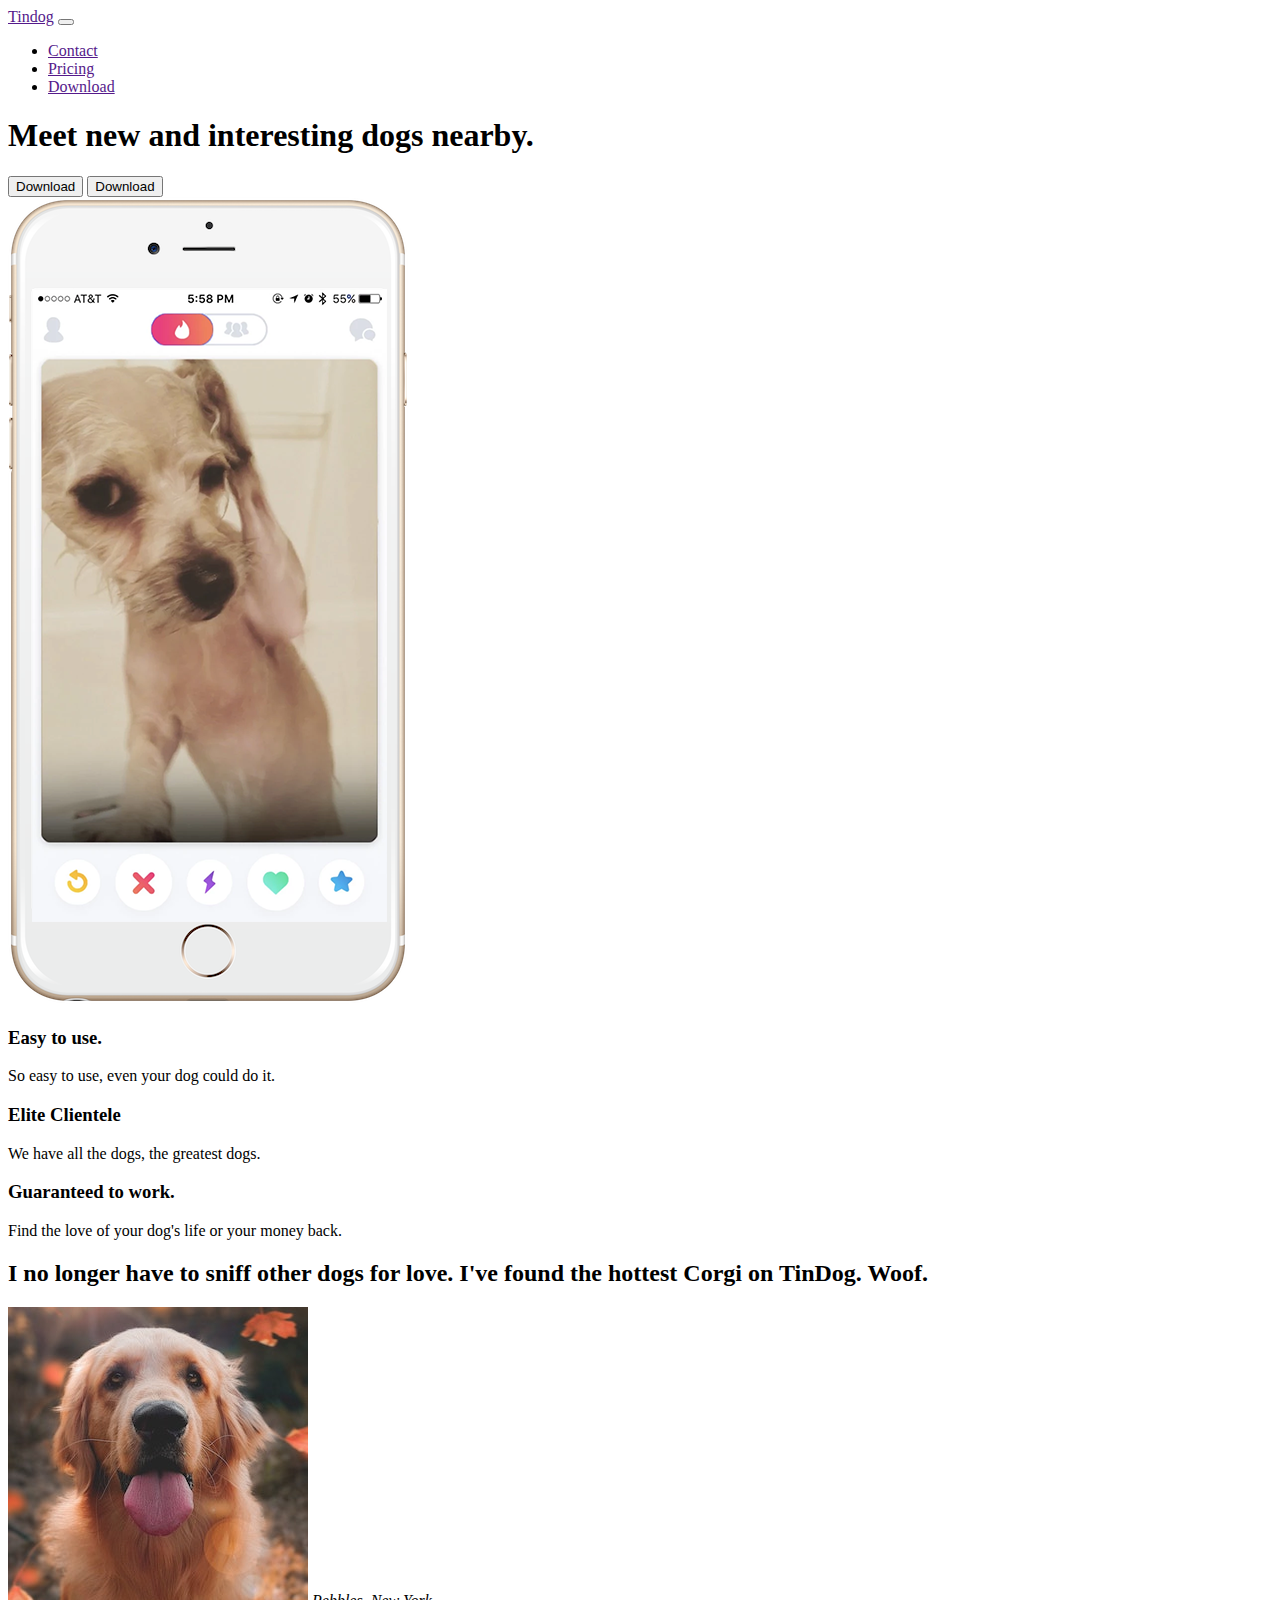
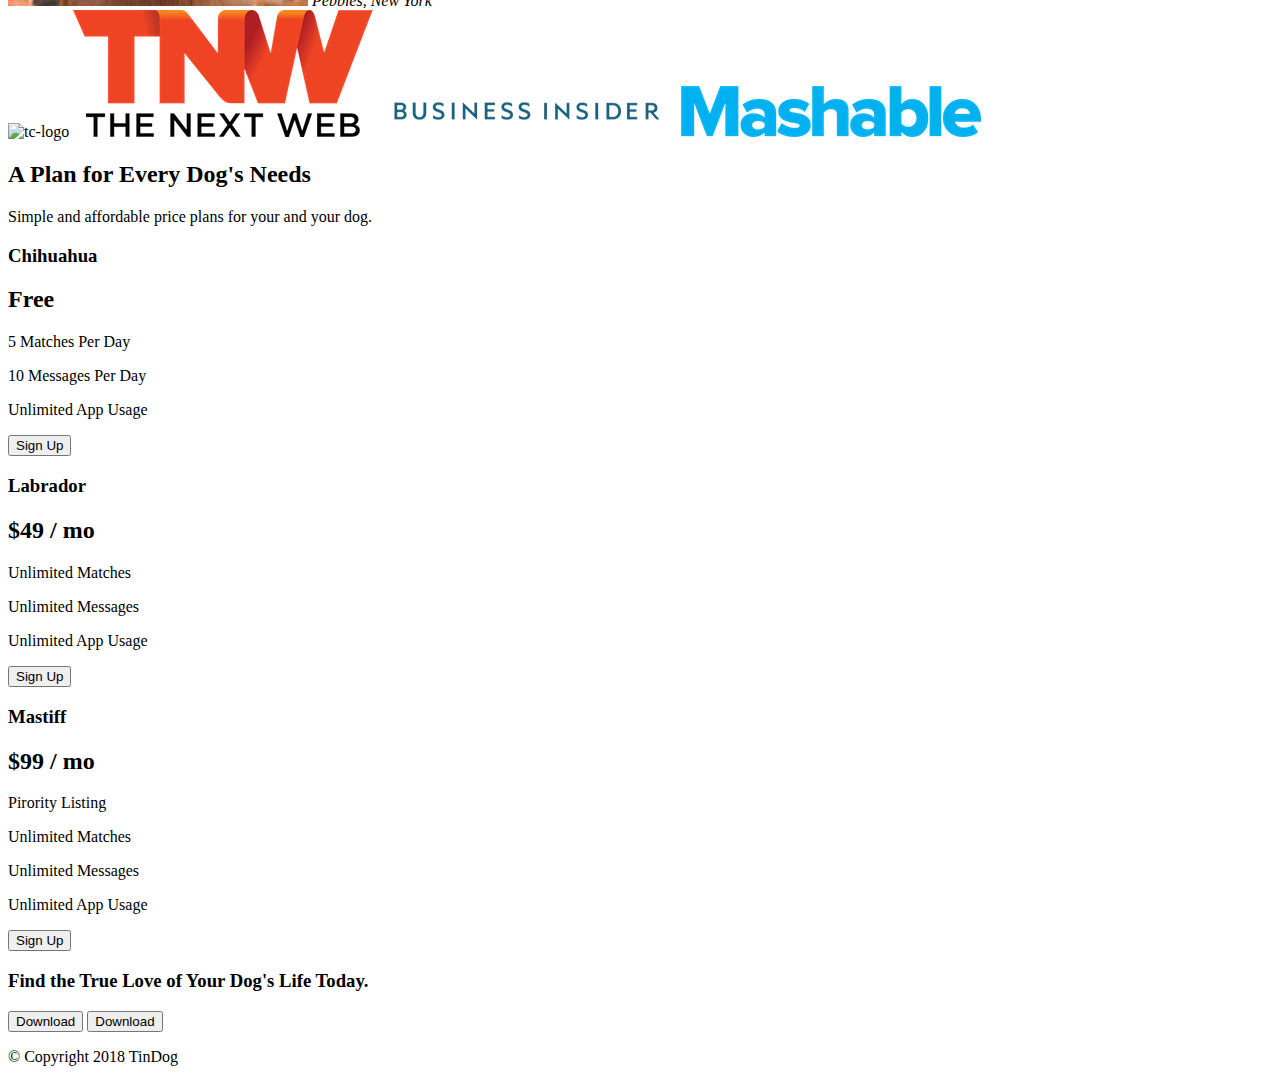
==== tindog/index.html @ 528ae0d0 "Tindog training with some additional navbar and grid for first elems" ====
<!DOCTYPE html>
<html>

<head>
  <meta charset="utf-8">
  <title>TinDog</title>
  <link href="https://cdn.jsdelivr.net/npm/bootstrap@5.3.0-alpha1/dist/css/bootstrap.min.css" rel="stylesheet" integrity="sha384-GLhlTQ8iRABdZLl6O3oVMWSktQOp6b7In1Zl3/Jr59b6EGGoI1aFkw7cmDA6j6gD" crossorigin="anonymous">
  <link rel="stylesheet" href="css/styles.css">
</head>

<body>

  <section id="title">

    <!-- Nav Bar -->
    <nav class="navbar navbar-expand-lg navbar-dark bg-dark">
        <a class="navbar-brand" href="">Tindog</a>
        <button class="navbar-toggler" type="button" data-bs-toggle="collapse" data-bs-target="#navbarTogglerDemo01" aria-controls="navbarTogglerDemo01" aria-expanded="false" aria-label="Toggle navigation">
            <span class="navbar-toggler-icon"></span>
          </button>
        <div class="collapse navbar-collapse" id="navbarTogglerDemo01">
            <ul class="navbar-nav ms-auto">
                <li class="nav-item">
                    <a class="nav-link" href="">Contact</a> 
                </li>
                <li class="nav-item">
                    <a class="nav-link" href="">Pricing</a> 
                </li>
                <li class="nav-item">
                    <a class="nav-link" href="">Download</a> 
                </li>
            </ul>   
        </div> 
        
    </nav>



    <!-- Title -->

    <div class="row">
      <div class="col-md-auto">
        <h1>Meet new and interesting dogs nearby.</h1>
        <button type="button">Download</button>
        <button type="button">Download</button>
      </div>
    
        <div class="col-md-auto">
            <img src="images/iphone6.png" alt="iphone-mockup">
        </div>
    </div>

  </section>


  <!-- Features -->

  <section id="features">

    <h3>Easy to use.</h3>
    <p>So easy to use, even your dog could do it.</p>

    <h3>Elite Clientele</h3>
    <p>We have all the dogs, the greatest dogs.</p>

    <h3>Guaranteed to work.</h3>
    <p>Find the love of your dog's life or your money back.</p>

  </section>


  <!-- Testimonials -->

  <section id="testimonials">

    <h2>I no longer have to sniff other dogs for love. I've found the hottest Corgi on TinDog. Woof.</h2>
    <img src="images/dog-img.jpg" alt="dog-profile">
    <em>Pebbles, New York</em>

    <!-- <h2 class="testimonial-text">My dog used to be so lonely, but with TinDog's help, they've found the love of their life. I think.</h2>
    <img class="testimonial-image" src="images/lady-img.jpg" alt="lady-profile">
    <em>Beverly, Illinois</em> -->

  </section>


  <!-- Press -->

  <section id="press">
    <img src="images/techcrunch.png" alt="tc-logo">
    <img src="images/tnw.png" alt="tnw-logo">
    <img src="images/bizinsider.png" alt="biz-insider-logo">
    <img src="images/mashable.png" alt="mashable-logo">

  </section>


  <!-- Pricing -->

  <section id="pricing">

    <h2>A Plan for Every Dog's Needs</h2>
    <p>Simple and affordable price plans for your and your dog.</p>


    <h3>Chihuahua</h3>
    <h2>Free</h2>
    <p>5 Matches Per Day</p>
    <p>10 Messages Per Day</p>
    <p>Unlimited App Usage</p>
    <button type="button">Sign Up</button>


    <h3>Labrador</h3>
    <h2>$49 / mo</h2>
    <p>Unlimited Matches</p>
    <p>Unlimited Messages</p>
    <p>Unlimited App Usage</p>
    <button type="button">Sign Up</button>


    <h3>Mastiff</h3>
    <h2>$99 / mo</h2>
    <p>Pirority Listing</p>
    <p>Unlimited Matches</p>
    <p>Unlimited Messages</p>
    <p>Unlimited App Usage</p>
    <button type="button">Sign Up</button>

  </section>


  <!-- Call to Action -->

  <section id="cta">

    <h3>Find the True Love of Your Dog's Life Today.</h3>
    <button type="button">Download</button>
    <button type="button">Download</button>

  </section>


  <!-- Footer -->

  <footer id="footer">

    <p>© Copyright 2018 TinDog</p>

  </footer>

  <script src="https://cdn.jsdelivr.net/npm/bootstrap@5.3.0-alpha1/dist/js/bootstrap.bundle.min.js" integrity="sha384-w76AqPfDkMBDXo30jS1Sgez6pr3x5MlQ1ZAGC+nuZB+EYdgRZgiwxhTBTkF7CXvN" crossorigin="anonymous"></script>
</body>

</html>
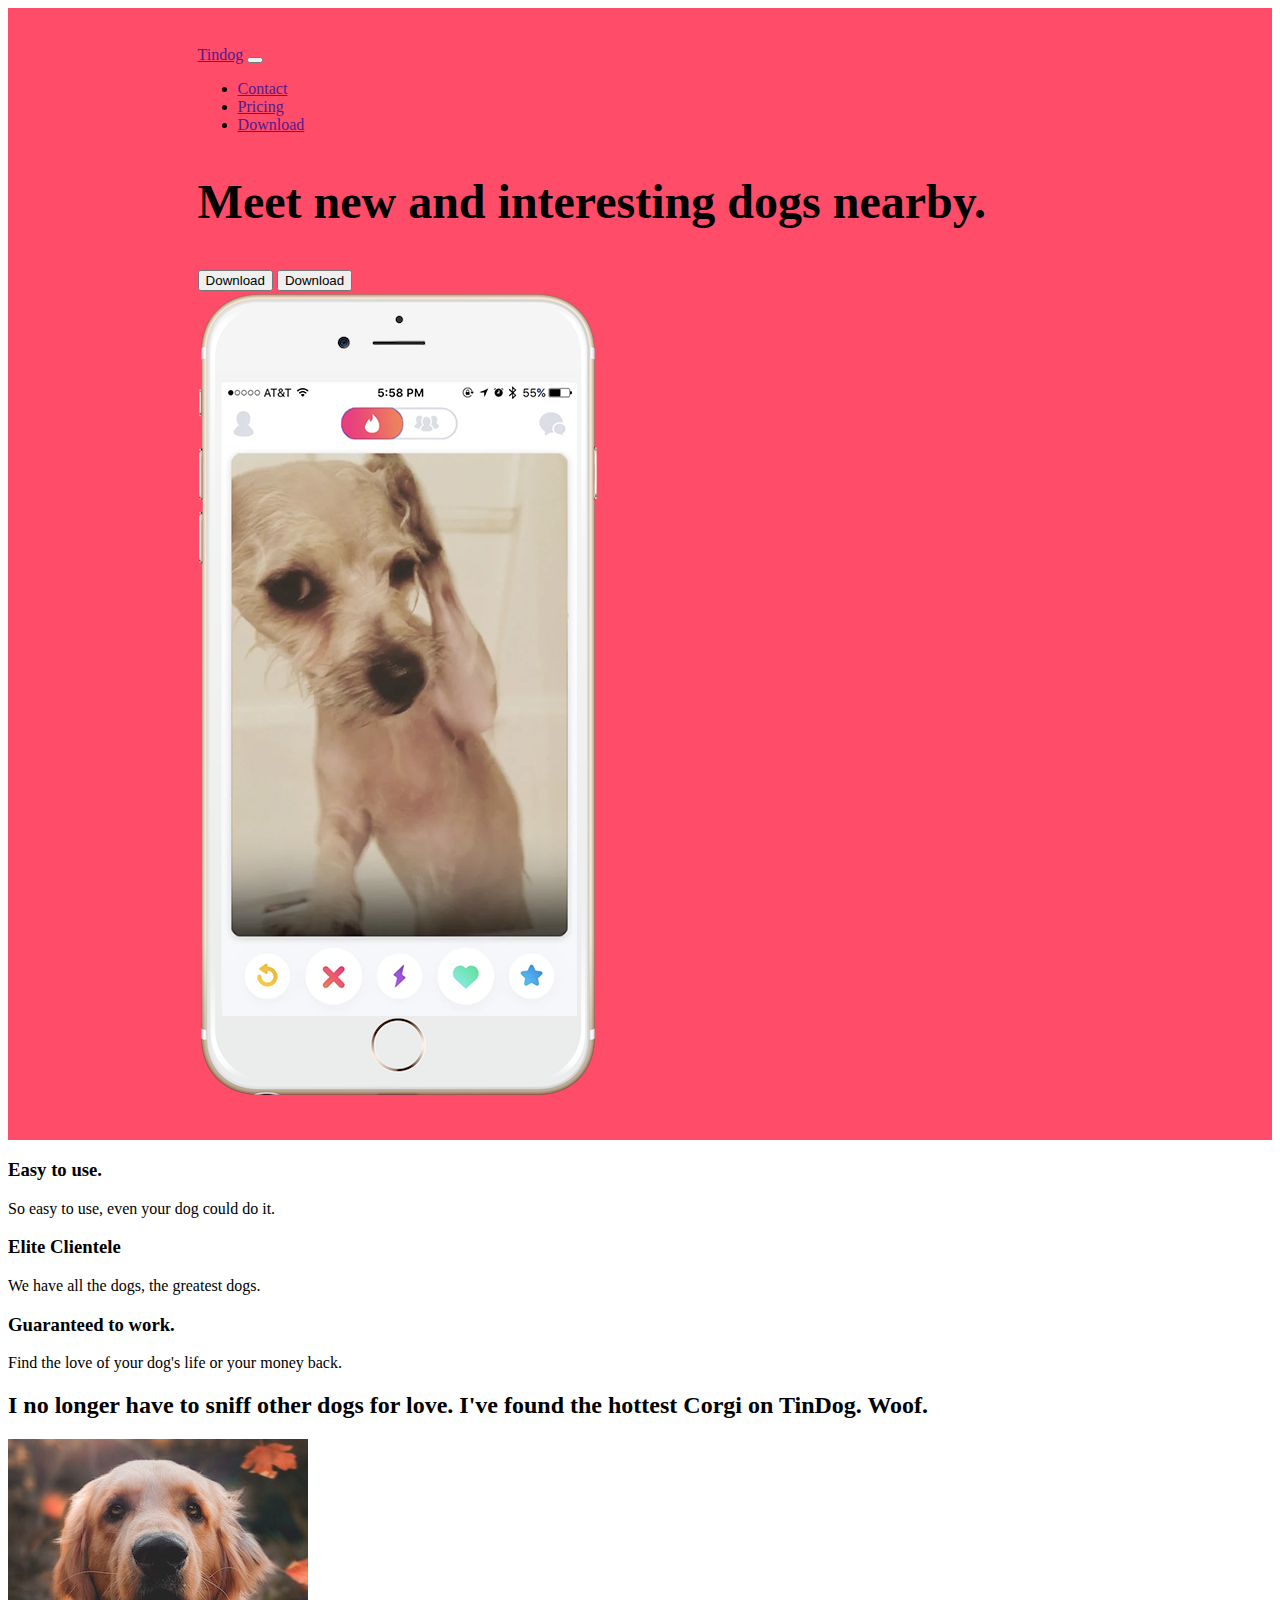
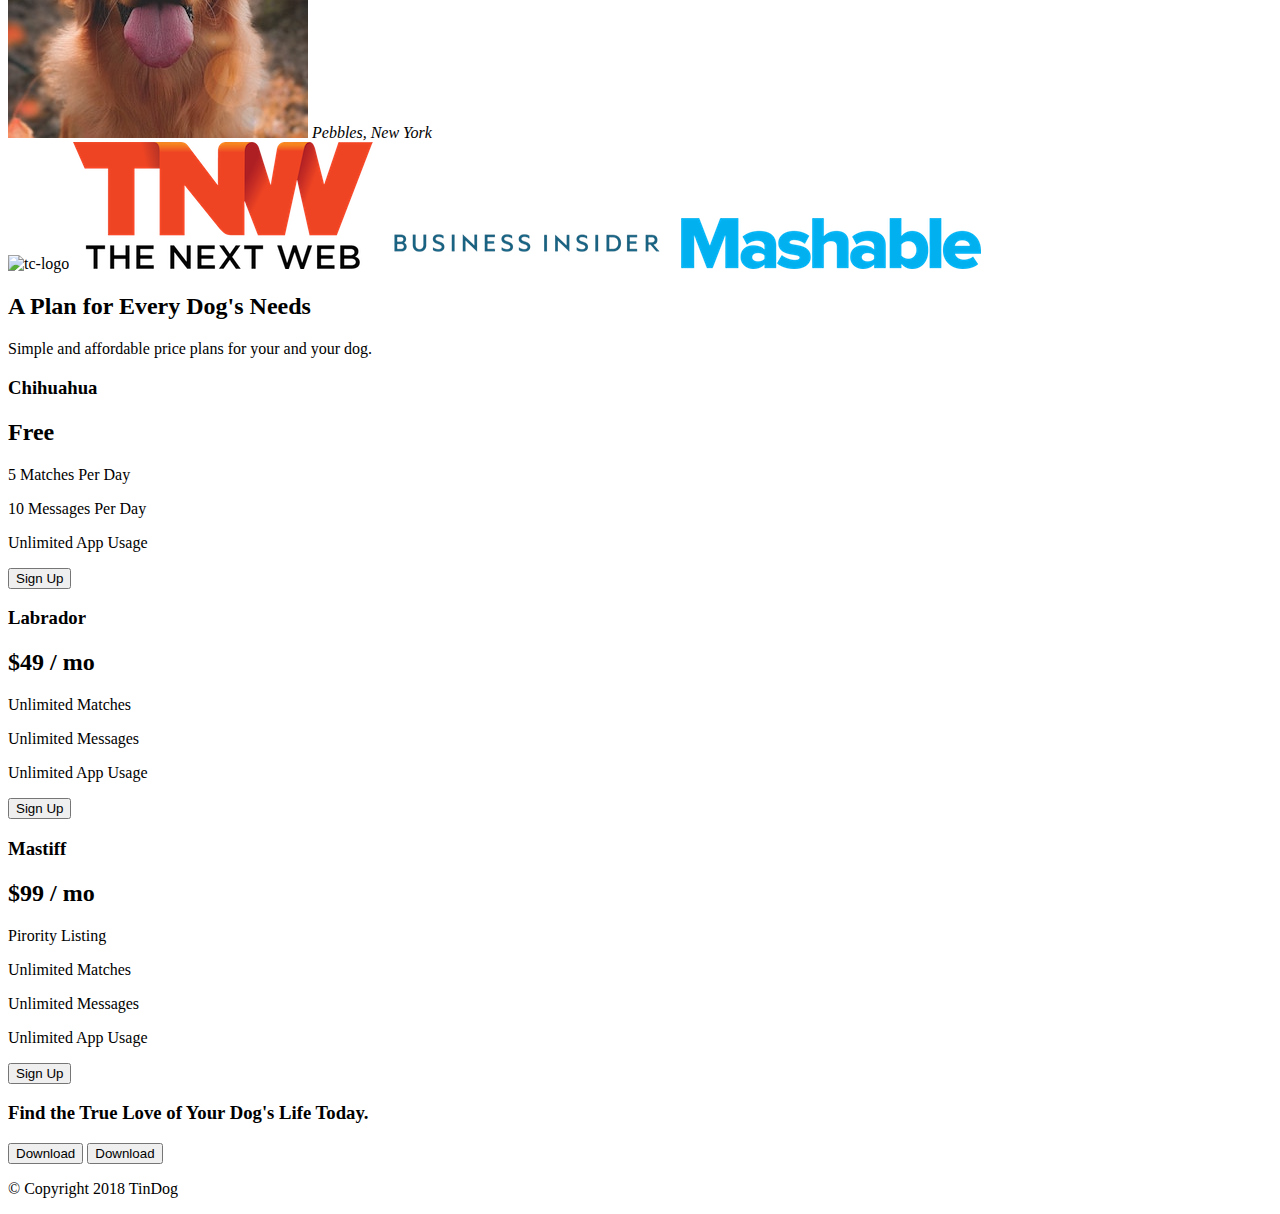
==== commit 487f1106: "Added some icons including Font awesome icons" ====
--- a/tindog/index.html
+++ b/tindog/index.html
@@ -4,16 +4,30 @@
 <head>
   <meta charset="utf-8">
   <title>TinDog</title>
+
+  <!-- bootstrap 5.3 -->
   <link href="https://cdn.jsdelivr.net/npm/bootstrap@5.3.0-alpha1/dist/css/bootstrap.min.css" rel="stylesheet" integrity="sha384-GLhlTQ8iRABdZLl6O3oVMWSktQOp6b7In1Zl3/Jr59b6EGGoI1aFkw7cmDA6j6gD" crossorigin="anonymous">
+  
+  <!-- Google fonts -->
+  <link rel="preconnect" href="https://fonts.googleapis.com">
+  <link rel="preconnect" href="https://fonts.gstatic.com" crossorigin>
+  <link href="https://fonts.googleapis.com/css2?family=Montserrat&family=Ubuntu&display=swap" rel="stylesheet">
+  
   <link rel="stylesheet" href="css/styles.css">
+
+  <!-- Font awesome icons -->
+  <script src="https://example.com/fontawesome/v5.15.4/js/all.js" data-auto-a11y="true" ></script>
+  <!-- Option 1: Include in HTML -->
+  
+
 </head>
 
 <body>
 
   <section id="title">
-
+    <div class="container-fluid">
     <!-- Nav Bar -->
-    <nav class="navbar navbar-expand-lg navbar-dark bg-dark">
+    <nav class="navbar navbar-expand-lg navbar-dark">
         <a class="navbar-brand" href="">Tindog</a>
         <button class="navbar-toggler" type="button" data-bs-toggle="collapse" data-bs-target="#navbarTogglerDemo01" aria-controls="navbarTogglerDemo01" aria-expanded="false" aria-label="Toggle navigation">
             <span class="navbar-toggler-icon"></span>
@@ -39,17 +53,18 @@
     <!-- Title -->
 
     <div class="row">
-      <div class="col-md-auto">
+      <div class="col-lg-6">
         <h1>Meet new and interesting dogs nearby.</h1>
-        <button type="button">Download</button>
-        <button type="button">Download</button>
+        <button type="button" class="btn btn-dark btn-lg"><i class="fa-brands fa-apple"></i> Download</button>
+        <button type="button" class="btn btn-outline-light btn-lg"><i class="fa-brands fa-google-play"></i> Download</button>
       </div>
     
-        <div class="col-md-auto">
+        <div class="col-lg-6">
             <img src="images/iphone6.png" alt="iphone-mockup">
         </div>
     </div>
-
+    </div>
+   
   </section>
 
 
@@ -149,7 +164,10 @@
 
   </footer>
 
+  <!-- Bootstrap scripts -->
   <script src="https://cdn.jsdelivr.net/npm/bootstrap@5.3.0-alpha1/dist/js/bootstrap.bundle.min.js" integrity="sha384-w76AqPfDkMBDXo30jS1Sgez6pr3x5MlQ1ZAGC+nuZB+EYdgRZgiwxhTBTkF7CXvN" crossorigin="anonymous"></script>
+  <!-- font awesome icons script -->
+  <script src="https://kit.fontawesome.com/43124feaf5.js" crossorigin="anonymous"></script>
 </body>
 
 </html>
--- a/tindog/css/styles.css
+++ b/tindog/css/styles.css
@@ -0,0 +1,16 @@
+/* font-family: 'Merriweather', serif;
+font-family: 'Montserrat', sans-serif;
+font-family: 'Sacramento', cursive; */
+h1 {  
+    font-family: 'Montserrat-Black, sans-serif';
+    font-size: 3rem;
+    line-height: 1.5;  
+    font-weight: 900;}
+
+.container-fluid{
+    padding: 3% 15%;
+}
+
+#title {
+    background-color: #ff4c68;
+}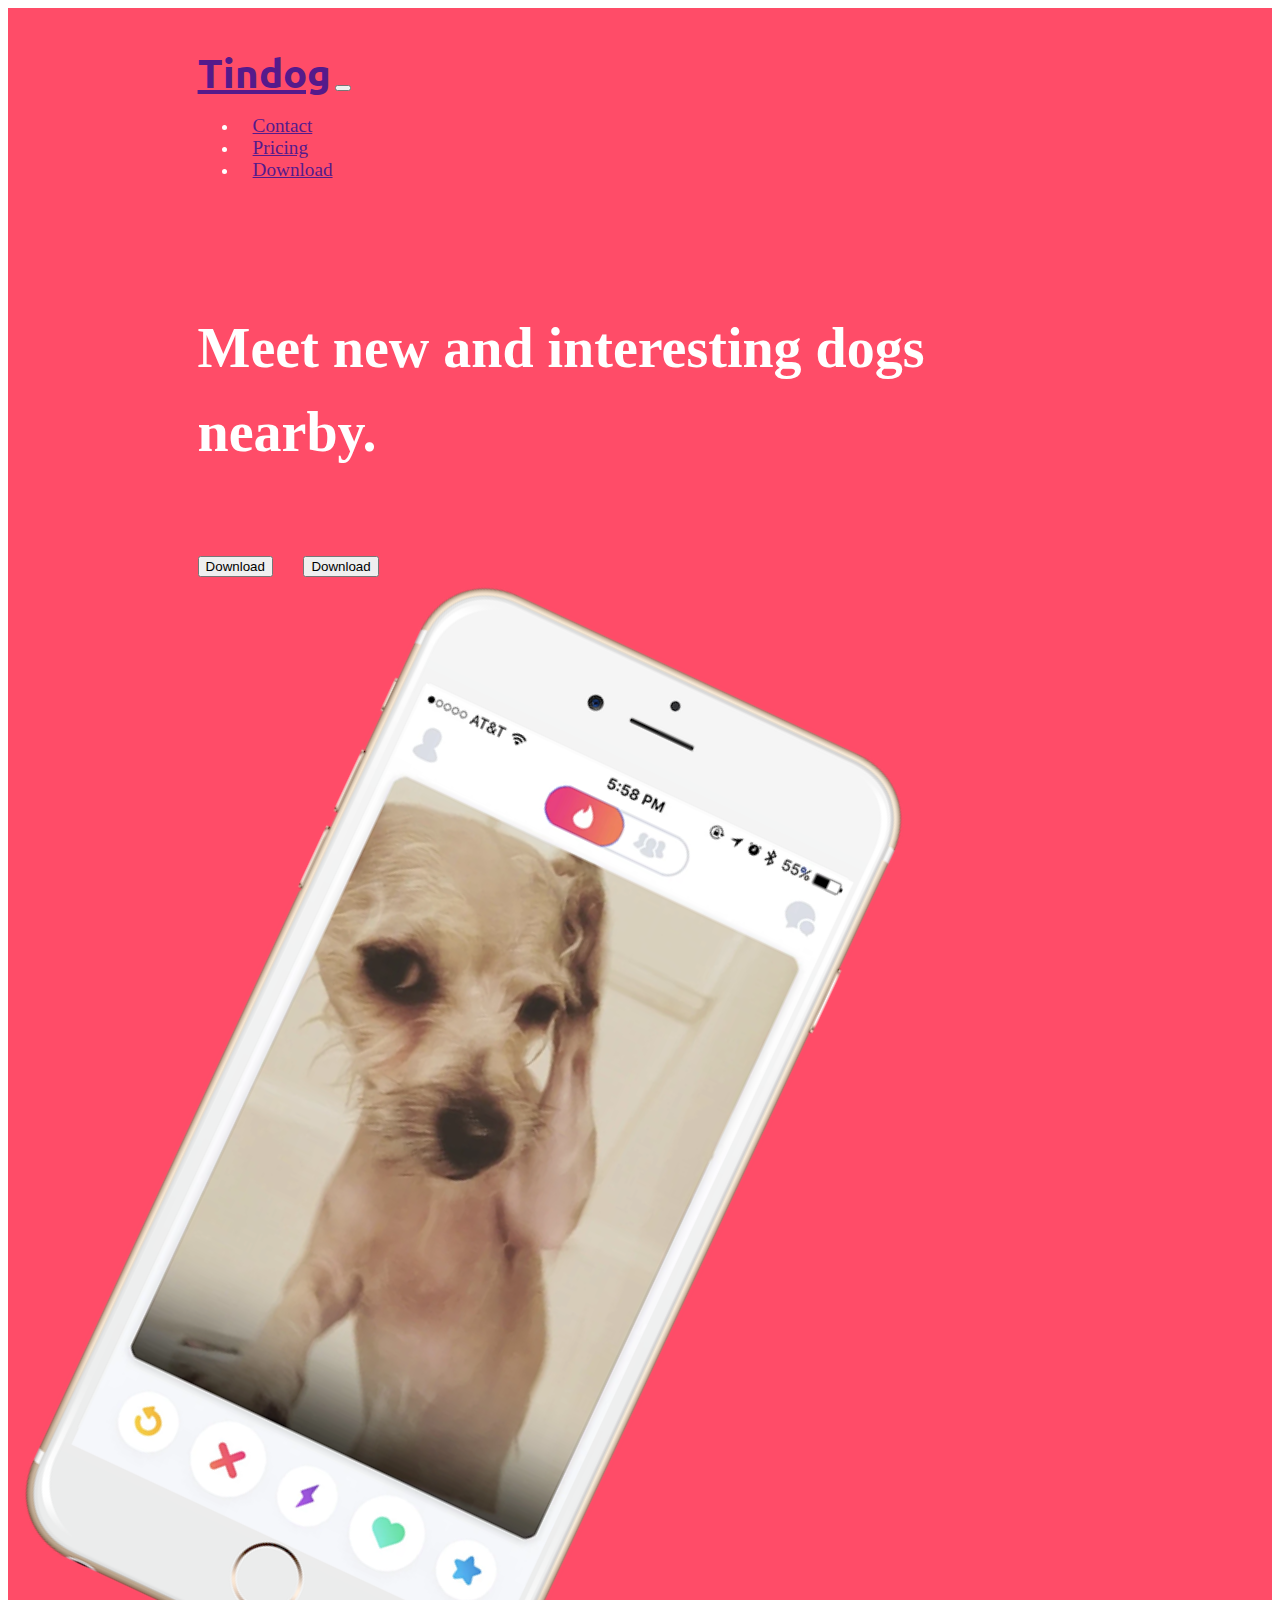
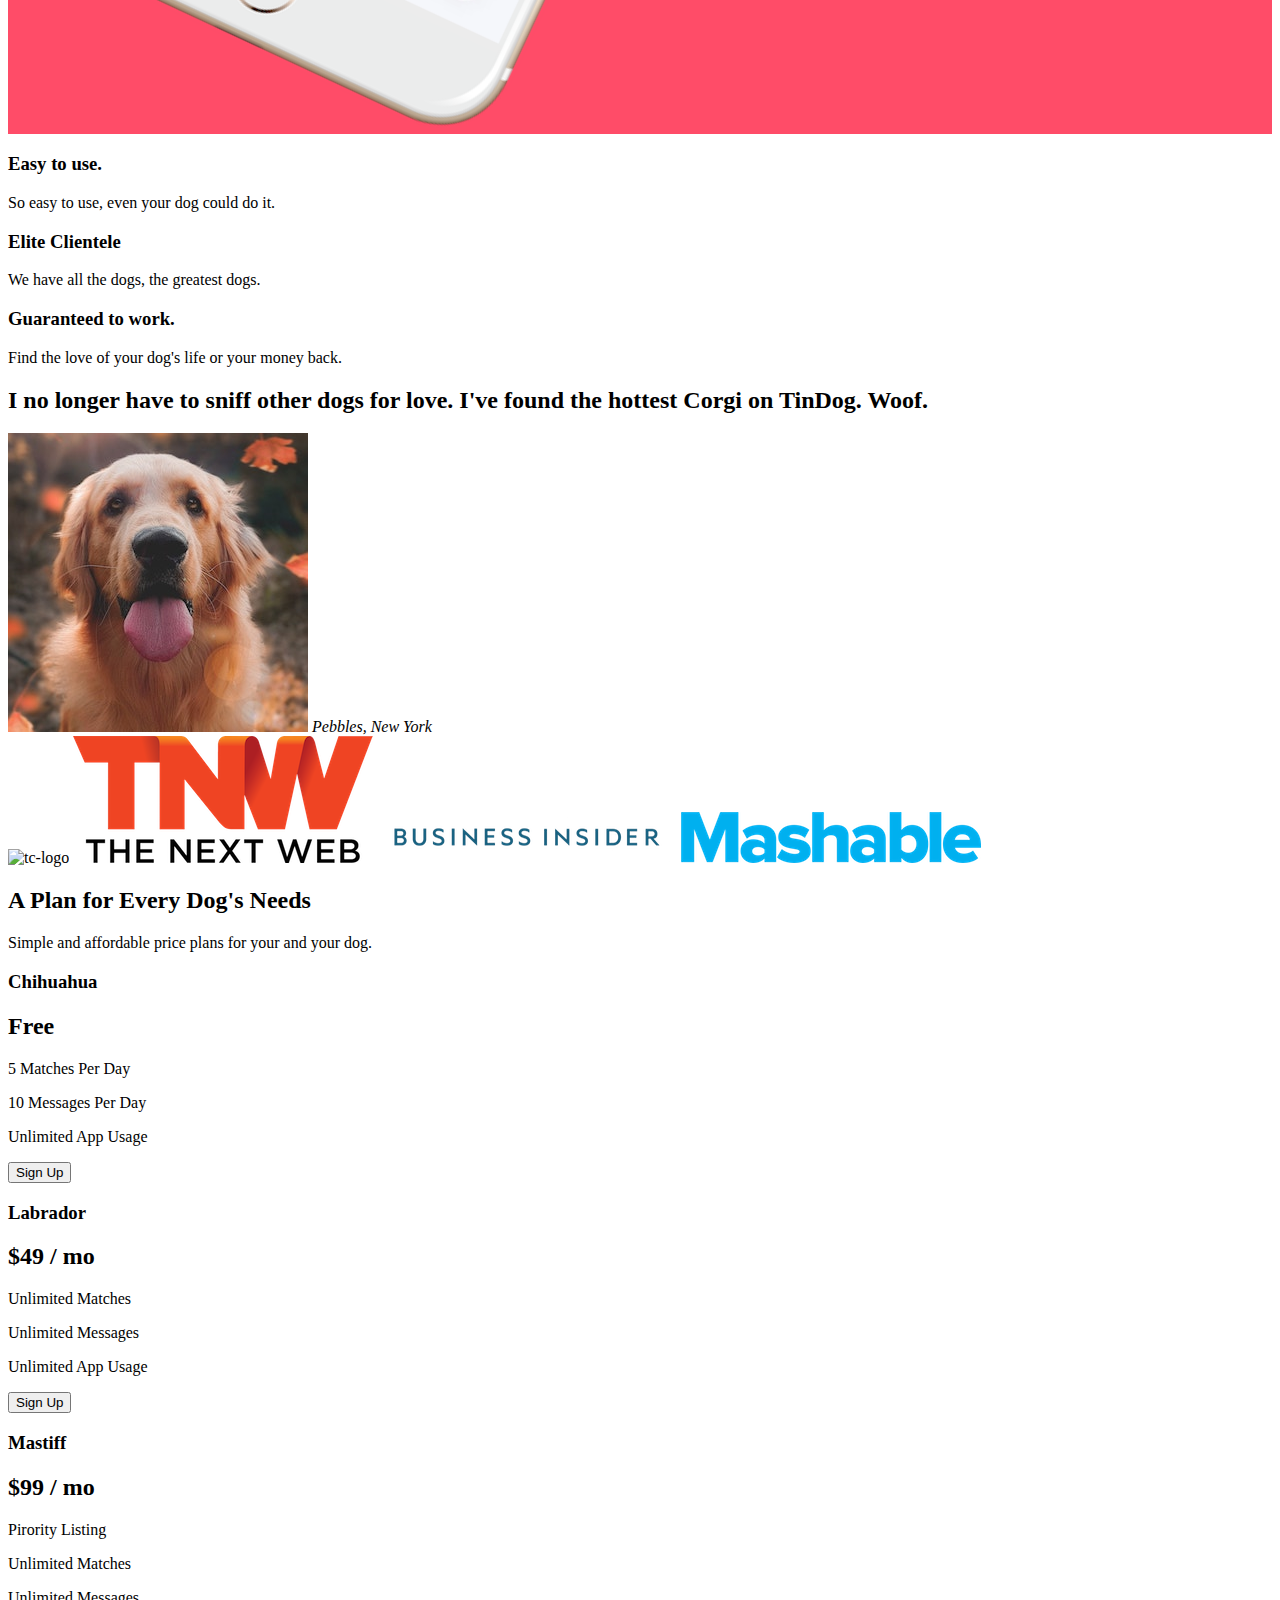
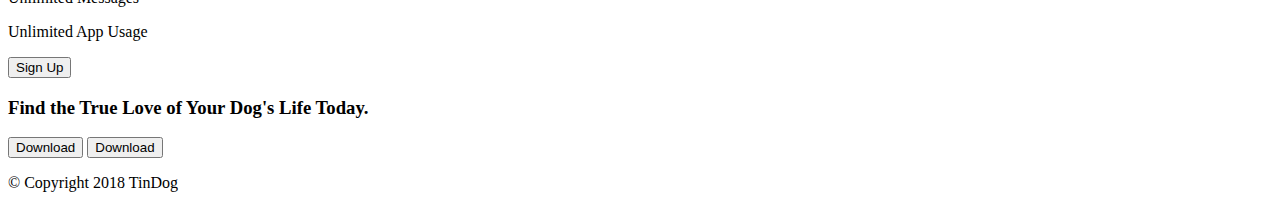
==== commit cabc97ef: "Transformating some images customizing css" ====
--- a/tindog/index.html
+++ b/tindog/index.html
@@ -55,12 +55,12 @@
     <div class="row">
       <div class="col-lg-6">
         <h1>Meet new and interesting dogs nearby.</h1>
-        <button type="button" class="btn btn-dark btn-lg"><i class="fa-brands fa-apple"></i> Download</button>
-        <button type="button" class="btn btn-outline-light btn-lg"><i class="fa-brands fa-google-play"></i> Download</button>
+        <button type="button" class="btn btn-dark btn-lg download-button"><i class="fa-brands fa-apple"></i> Download</button>
+        <button type="button" class="btn btn-outline-light btn-lg download-button"><i class="fa-brands fa-google-play"></i> Download</button>
       </div>
     
         <div class="col-lg-6">
-            <img src="images/iphone6.png" alt="iphone-mockup">
+            <img class="title-image" src="images/iphone6.png" alt="iphone-mockup">
         </div>
     </div>
     </div>
--- a/tindog/css/styles.css
+++ b/tindog/css/styles.css
@@ -1,11 +1,16 @@
 /* font-family: 'Merriweather', serif;
 font-family: 'Montserrat', sans-serif;
 font-family: 'Sacramento', cursive; */
+body{
+    font-family: 'Monserrat';
+}
+
 h1 {  
     font-family: 'Montserrat-Black, sans-serif';
-    font-size: 3rem;
+    font-size: 3.5rem;
     line-height: 1.5;  
-    font-weight: 900;}
+    font-weight: 900;
+}
 
 .container-fluid{
     padding: 3% 15%;
@@ -13,4 +18,37 @@
 
 #title {
     background-color: #ff4c68;
+    color: #fff;
+}
+
+/* Navigation Bar */
+
+.navbar {
+    padding: 0 0 4.5rem;
+}
+
+.navbar-brand {
+    font-family: 'Ubuntu';
+    font-size: 2.5rem;
+    font-weight: bold;
+}
+
+.nav-item {
+    padding: 0 15px;
+}
+
+.nav-link{
+    font-family: 'Monserrat-Light';
+    font-size: 1.2rem;
+}
+
+/* Download Buttons */
+.download-button {
+    margin: 5% 3% 5% 0;
+}
+
+/* Title Image */
+.title-image {
+    width: 60%;
+    transform: rotate(25deg);
 }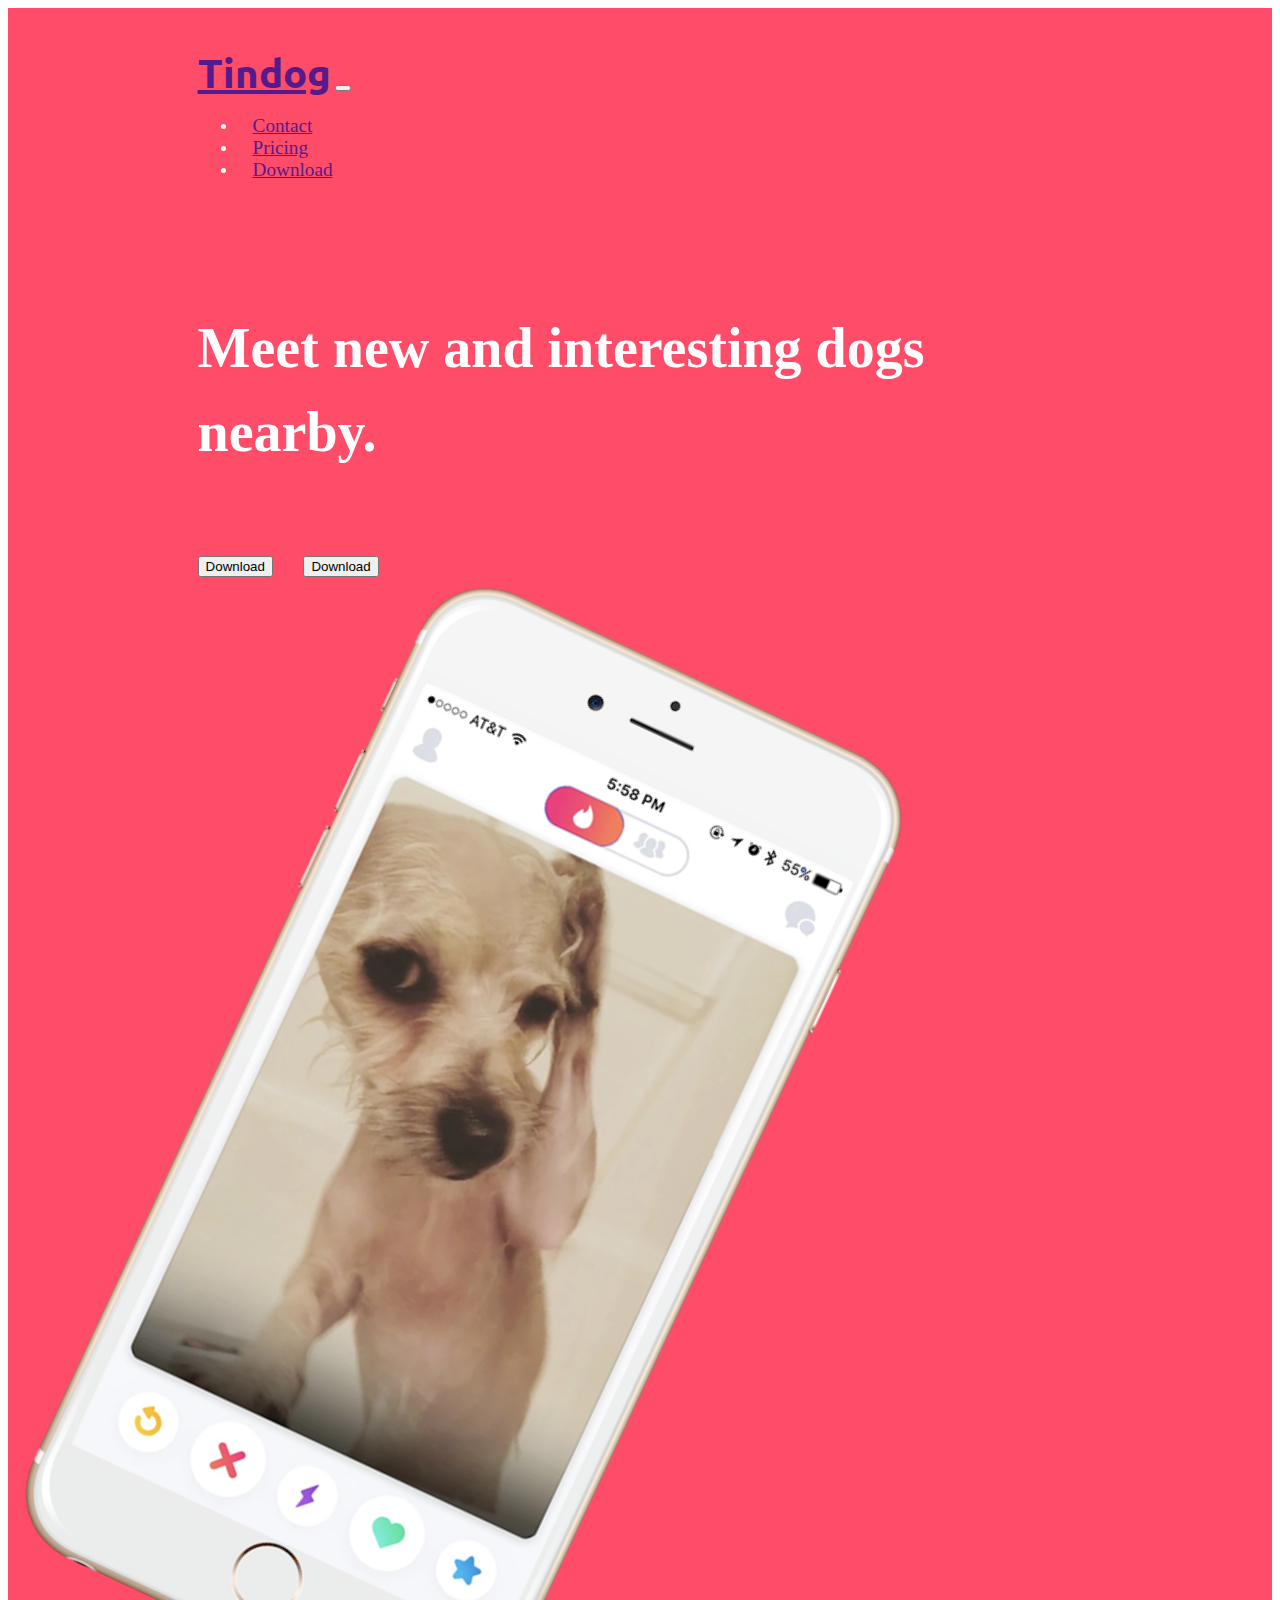
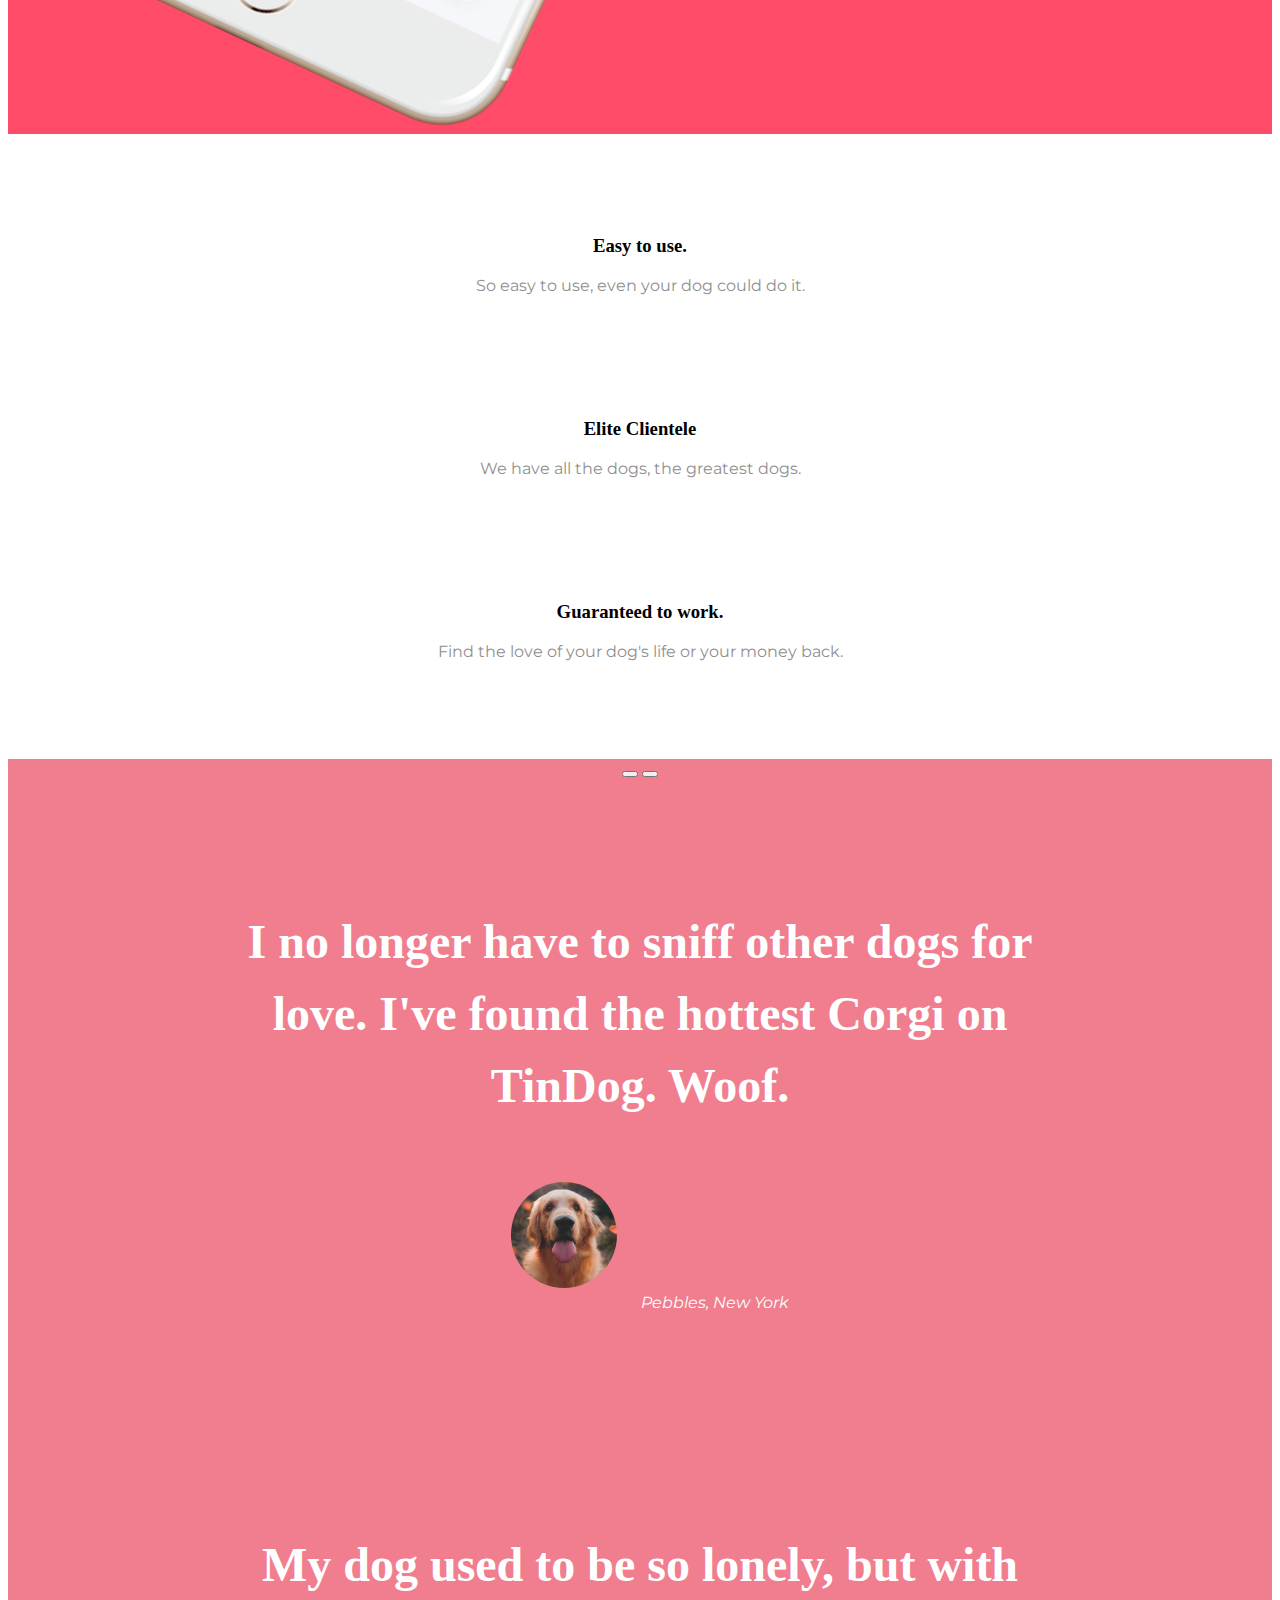
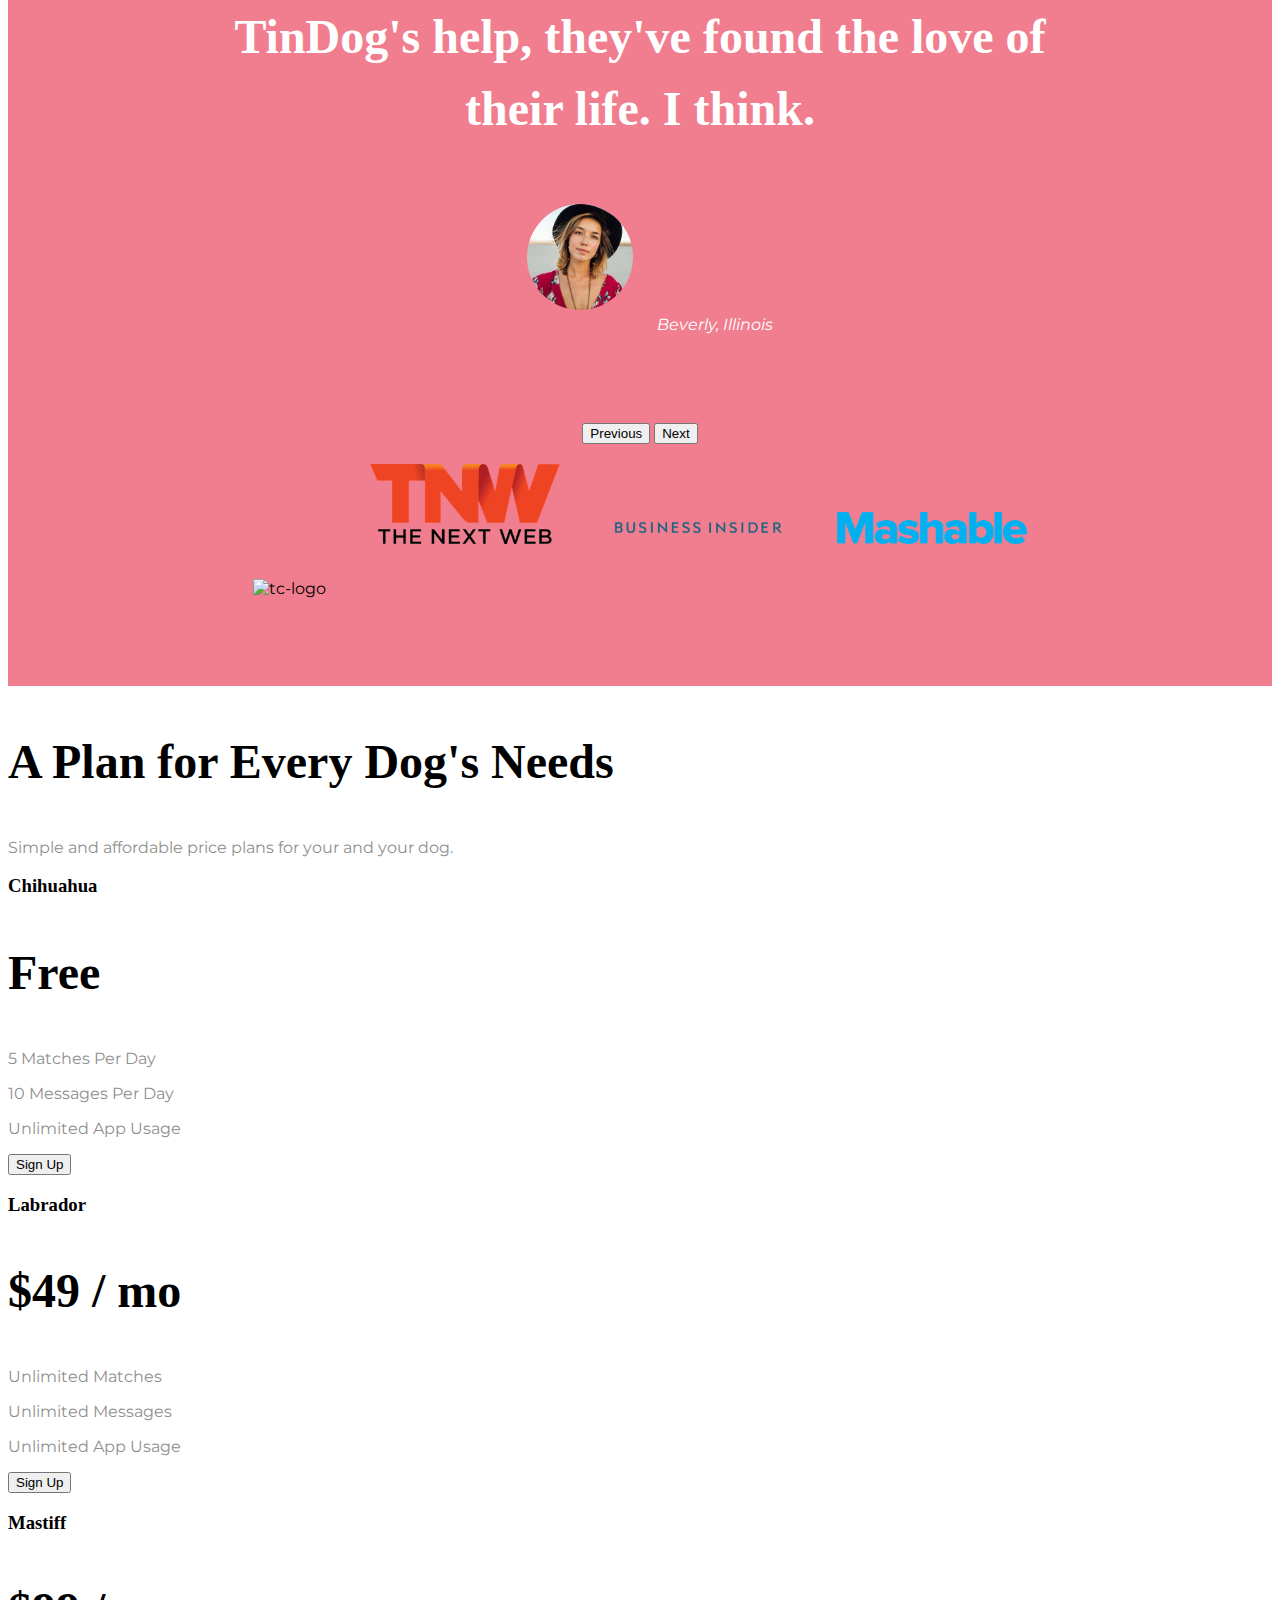
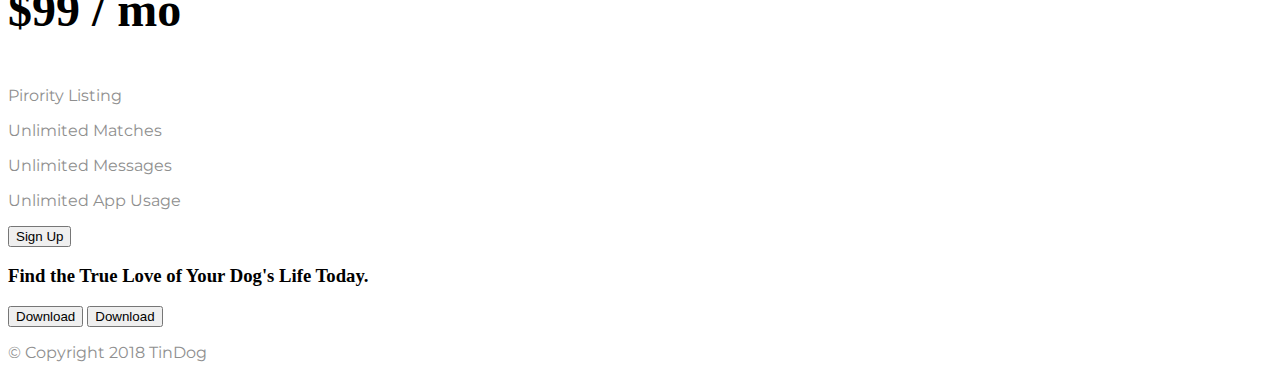
==== commit 51eb07c5: "Added Carousel" ====
--- a/tindog/index.html
+++ b/tindog/index.html
@@ -71,41 +71,78 @@
   <!-- Features -->
 
   <section id="features">
-
-    <h3>Easy to use.</h3>
-    <p>So easy to use, even your dog could do it.</p>
-
-    <h3>Elite Clientele</h3>
-    <p>We have all the dogs, the greatest dogs.</p>
-
-    <h3>Guaranteed to work.</h3>
-    <p>Find the love of your dog's life or your money back.</p>
-
+    <div class="container-fluid">
+      <div class="row">
+
+        <div class="col-lg-4 feature-box">
+          <i class="fa-solid fa-circle-check feature-icon fa-4x"></i>
+          <h3 >Easy to use.</h3>
+          <p >So easy to use, even your dog could do it.</p>
+        </div>
+
+        <div class="col-lg-4 feature-box">
+          <i class="fa-solid fa-bullseye feature-icon fa-4x"></i>
+          <h3 >Elite Clientele</h3>
+          <p >We have all the dogs, the greatest dogs.</p>
+        </div>
+        
+        <div class="col-lg-4 feature-box">
+          <i class="fa-solid fa-heart feature-icon fa-4x"></i>
+          <h3 >Guaranteed to work.</h3>
+          <p >Find the love of your dog's life or your money back.</p>
+        </div>
+      </div>
+    </div>
   </section>
 
 
   <!-- Testimonials -->
 
   <section id="testimonials">
-
-    <h2>I no longer have to sniff other dogs for love. I've found the hottest Corgi on TinDog. Woof.</h2>
-    <img src="images/dog-img.jpg" alt="dog-profile">
-    <em>Pebbles, New York</em>
-
-    <!-- <h2 class="testimonial-text">My dog used to be so lonely, but with TinDog's help, they've found the love of their life. I think.</h2>
-    <img class="testimonial-image" src="images/lady-img.jpg" alt="lady-profile">
-    <em>Beverly, Illinois</em> -->
-
-  </section>
-
+    
+    <div id="testimonial-carousel" class="carousel slide">
+      <div class="carousel-indicators">
+        <button type="button" data-bs-target="#testimonial-carousel" data-bs-slide-to="0" class="active" aria-current="true" aria-label="Slide 1"></button>
+        <button type="button" data-bs-target="#testimonial-carousel" data-bs-slide-to="1" aria-label="Slide 2"></button>
+        
+      </div>
+      <div class="carousel-inner">
+        <div class="carousel-item active">
+          <h2>I no longer have to sniff other dogs for love. I've found the hottest Corgi on TinDog. Woof.</h2>
+          <img class="testimonial-image" src="images/dog-img.jpg" alt="dog-profile">
+          <em>Pebbles, New York</em>
+
+        </div>
+        <div class="carousel-item">
+          <h2 class="testimonial-text">My dog used to be so lonely, but with TinDog's help, they've found the love of their life. I think.</h2>
+          <img class="testimonial-image" src="images/lady-img.jpg" alt="lady-profile">
+          <em>Beverly, Illinois</em>
+        </div>
+        
+      </div>
+      <button class="carousel-control-prev" type="button" data-bs-target="#testimonial-carousel" data-bs-slide="prev">
+        <span class="carousel-control-prev-icon" aria-hidden="true"></span>
+        <span class="visually-hidden">Previous</span>
+      </button>
+      <button class="carousel-control-next" type="button" data-bs-target="#testimonial-carousel" data-bs-slide="next">
+        <span class="carousel-control-next-icon" aria-hidden="true"></span>
+        <span class="visually-hidden">Next</span>
+      </button>
+    </div>
+    
+    
+
+  </section>
+
+  
 
   <!-- Press -->
 
   <section id="press">
-    <img src="images/techcrunch.png" alt="tc-logo">
-    <img src="images/tnw.png" alt="tnw-logo">
-    <img src="images/bizinsider.png" alt="biz-insider-logo">
-    <img src="images/mashable.png" alt="mashable-logo">
+    <img class="press-logo" src="images/techcrunch.png" alt="tc-logo">
+    <img class="press-logo" src="images/tnw.png" alt="tnw-logo">
+    <img class="press-logo" src="images/bizinsider.png" alt="biz-insider-logo">
+    <img class="press-logo" src="images/mashable.png" alt="mashable-logo">
 
   </section>
 
--- a/tindog/css/styles.css
+++ b/tindog/css/styles.css
@@ -2,7 +2,7 @@
 font-family: 'Montserrat', sans-serif;
 font-family: 'Sacramento', cursive; */
 body{
-    font-family: 'Monserrat';
+    font-family: 'Montserrat';
 }
 
 h1 {  
@@ -10,6 +10,12 @@
     font-size: 3.5rem;
     line-height: 1.5;  
     font-weight: 900;
+}
+
+h2 {
+    font-family: "Montserrat-Bold";
+    font-size: 3rem;
+    line-height: 1.5;
 }
 
 .container-fluid{
@@ -51,4 +57,56 @@
 .title-image {
     width: 60%;
     transform: rotate(25deg);
+}
+
+/* Features */
+.feature-box {
+    text-align: center;
+    padding: 5%;
+}
+
+.feature-icon{
+    color:#f07e8f;
+    margin-bottom: 1rem;
+}
+
+.feature-icon:hover {
+    color:  #ff4c68;
+}
+
+h3 {
+    font-family: "Montserrat-Bold";
+}
+
+p{
+    color: #8f8f8f;
+ }
+
+/*Testimonial Section */
+
+#testimonials {
+    text-align: center;
+    background-color: #f07e8f;
+    color: white;
+}
+
+.testimonial-image {
+    width: 12%;
+    border-radius: 100%;
+    margin: 20px;
+}
+
+#press{
+    background-color: #f07e8f;
+    text-align: center;
+    padding-bottom: 3%;
+}
+
+.press-logo {
+    width: 15%;
+    margin: 20px 20px 50px;
+}
+
+.carousel-item{
+    padding: 7% 15%;
 }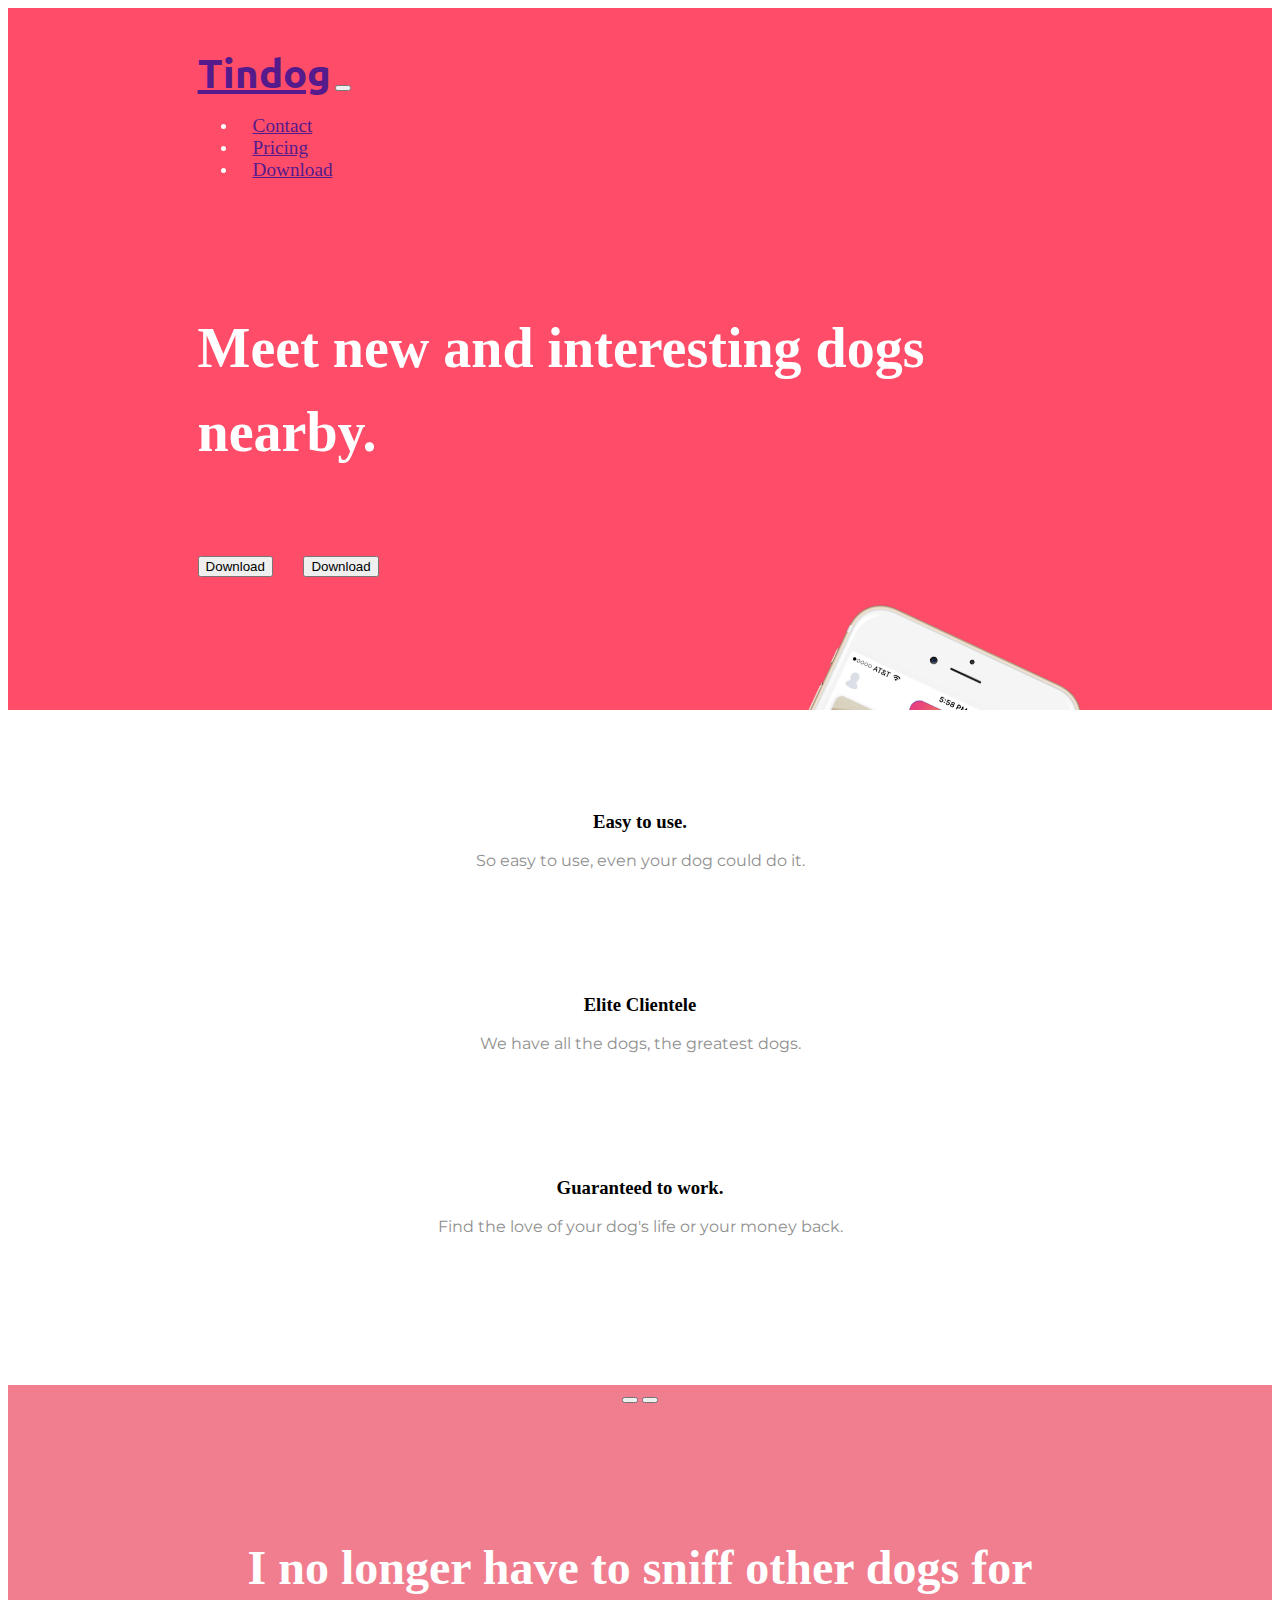
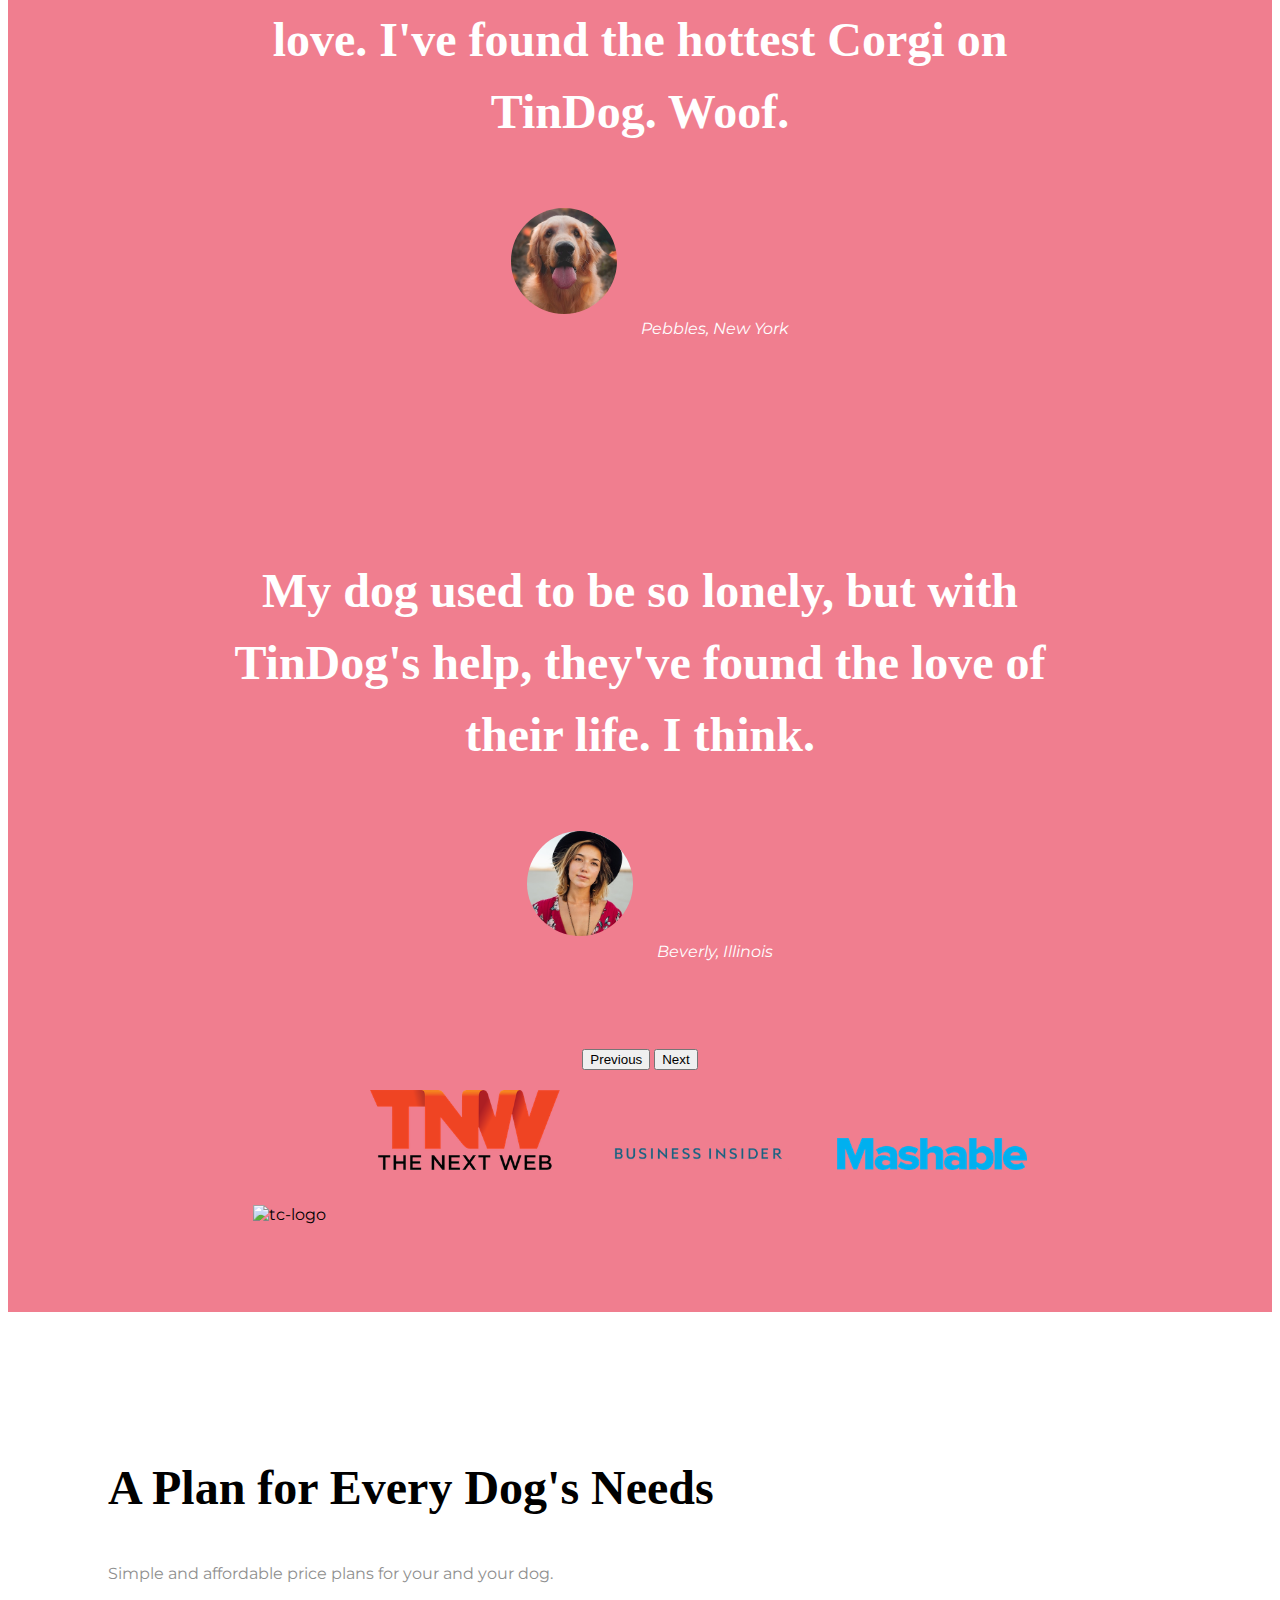
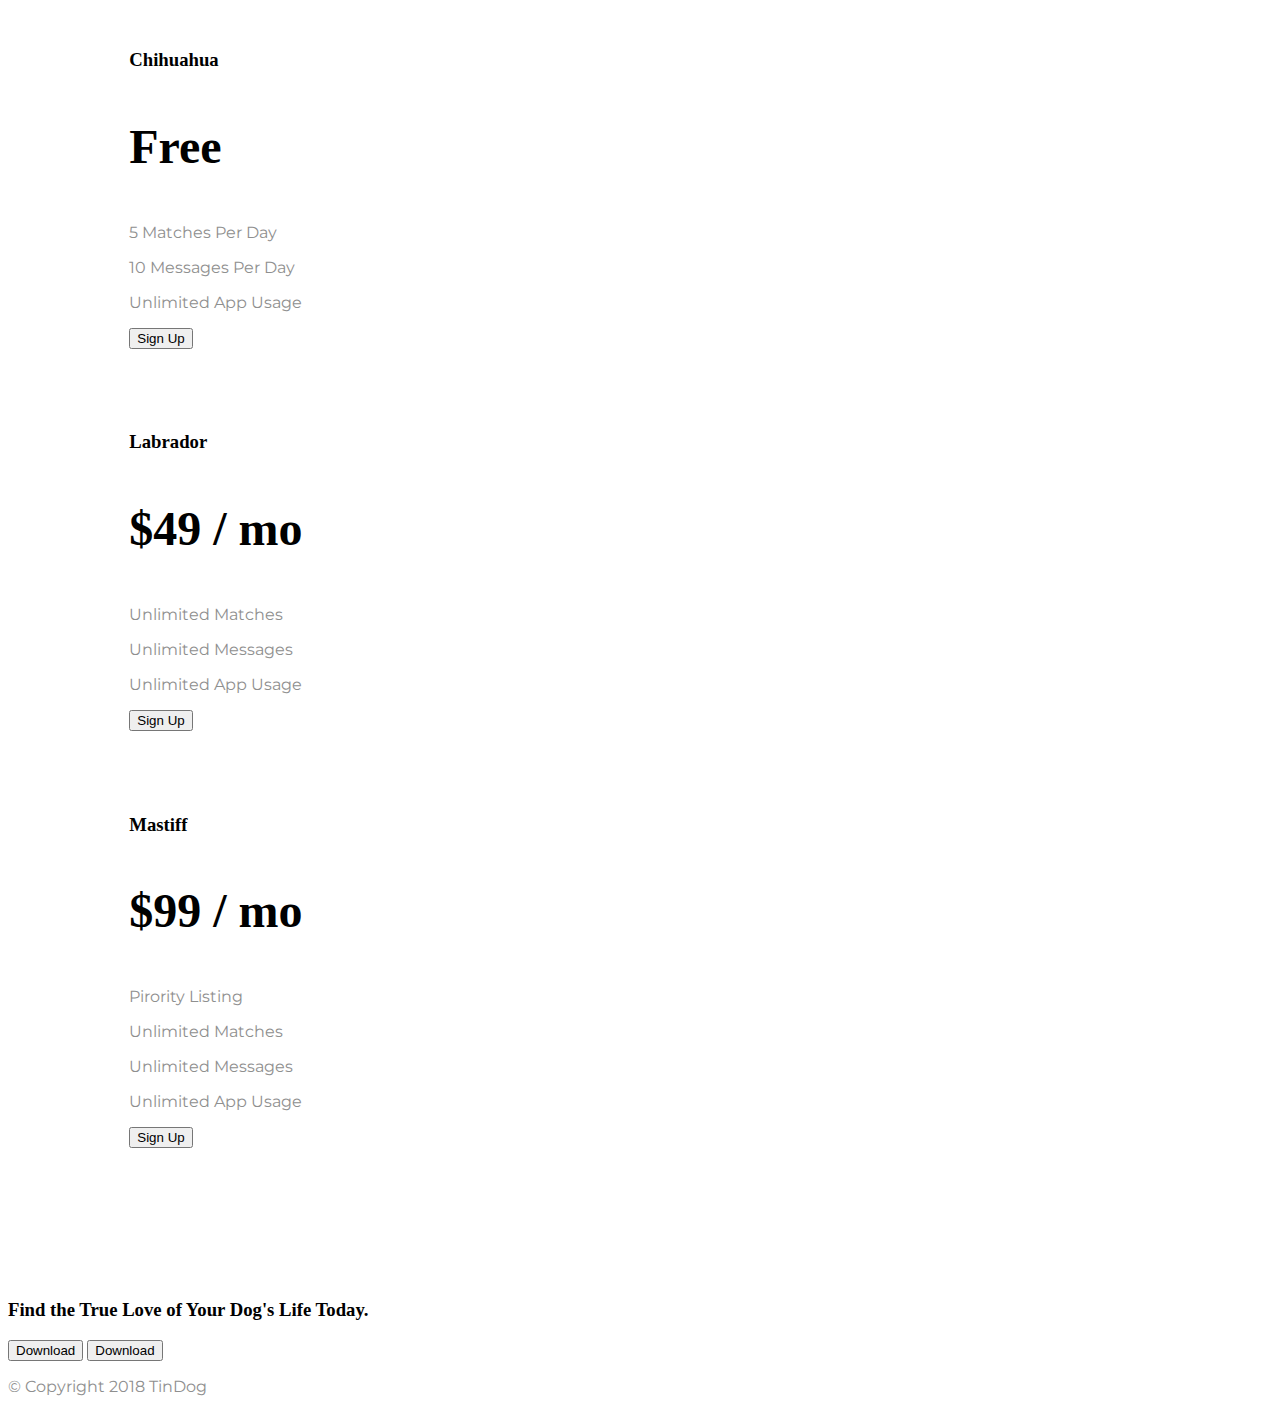
==== commit 9f7ff579: "Added pricing cards and additional styles for title of the page" ====
--- a/tindog/index.html
+++ b/tindog/index.html
@@ -149,35 +149,62 @@
 
   <!-- Pricing -->
 
+  
+
   <section id="pricing">
 
     <h2>A Plan for Every Dog's Needs</h2>
     <p>Simple and affordable price plans for your and your dog.</p>
 
-
-    <h3>Chihuahua</h3>
-    <h2>Free</h2>
-    <p>5 Matches Per Day</p>
-    <p>10 Messages Per Day</p>
-    <p>Unlimited App Usage</p>
-    <button type="button">Sign Up</button>
-
-
-    <h3>Labrador</h3>
-    <h2>$49 / mo</h2>
-    <p>Unlimited Matches</p>
-    <p>Unlimited Messages</p>
-    <p>Unlimited App Usage</p>
-    <button type="button">Sign Up</button>
-
-
-    <h3>Mastiff</h3>
-    <h2>$99 / mo</h2>
-    <p>Pirority Listing</p>
-    <p>Unlimited Matches</p>
-    <p>Unlimited Messages</p>
-    <p>Unlimited App Usage</p>
-    <button type="button">Sign Up</button>
+    <div class="row">
+      <div class="pricing-column col-lg-4 col-md-6">
+        <div class="card">
+          <div class="card-header">
+            <h3>Chihuahua</h3>
+          </div>
+            <div class="card-body">
+              <h2>Free</h2>
+              <p>5 Matches Per Day</p>
+              <p>10 Messages Per Day</p>
+              <p>Unlimited App Usage</p>
+              <button class="btn btn-lg btn-block btn-outline-dark" type="button">Sign Up</button>
+          </div>  
+    </div>
+  </div>
+    <div class="pricing-column col-lg-4 col-md-6">
+      <div class="card">
+        <div class="card-header">
+          <h3>Labrador</h3>
+        </div>
+          <div class="card-body">
+            <h2>$49 / mo</h2>
+            <p>Unlimited Matches</p>
+            <p>Unlimited Messages</p>
+            <p>Unlimited App Usage</p>
+            <button class="btn btn-lg btn-block btn-dark" type="button">Sign Up</button>
+          </div>
+          
+      </div>
+    </div>
+
+    <div class="pricing-column col-lg-4">
+    <div class="card">
+      <div class="card-header">
+        <h3>Mastiff</h3>
+      </div>
+        <div class="card-body">
+          <h2>$99 / mo</h2>
+          <p>Pirority Listing</p>
+          <p>Unlimited Matches</p>
+          <p>Unlimited Messages</p>
+          <p>Unlimited App Usage</p>
+          <button class="btn btn-lg btn-block btn-dark" type="button">Sign Up</button>
+        </div>
+  
+    </div>
+  </div>
+  </div>
+ 
 
   </section>
 
--- a/tindog/css/styles.css
+++ b/tindog/css/styles.css
@@ -19,12 +19,13 @@
 }
 
 .container-fluid{
-    padding: 3% 15%;
+    padding: 3% 15% 7%;
 }
 
 #title {
     background-color: #ff4c68;
     color: #fff;
+    
 }
 
 /* Navigation Bar */
@@ -55,11 +56,30 @@
 
 /* Title Image */
 .title-image {
-    width: 60%;
+    width: 20%;
     transform: rotate(25deg);
+    position: absolute;
+    right: 22%;
+}
+
+@media (max-width: 1028px){
+    #title{
+        text-align: center;
+    }
+    
+    .title-image {
+        position: static;
+        width: 60%;
+        transform: rotate(0);
+    }
 }
 
 /* Features */
+#features{
+    background-color: #fff;
+    position: relative;
+}
+
 .feature-box {
     text-align: center;
     padding: 5%;
@@ -109,4 +129,14 @@
 
 .carousel-item{
     padding: 7% 15%;
+}
+
+/* Pricing section */
+
+#pricing{
+    padding: 100px;
+}
+
+.pricing-column{
+    padding: 3% 2%;
 }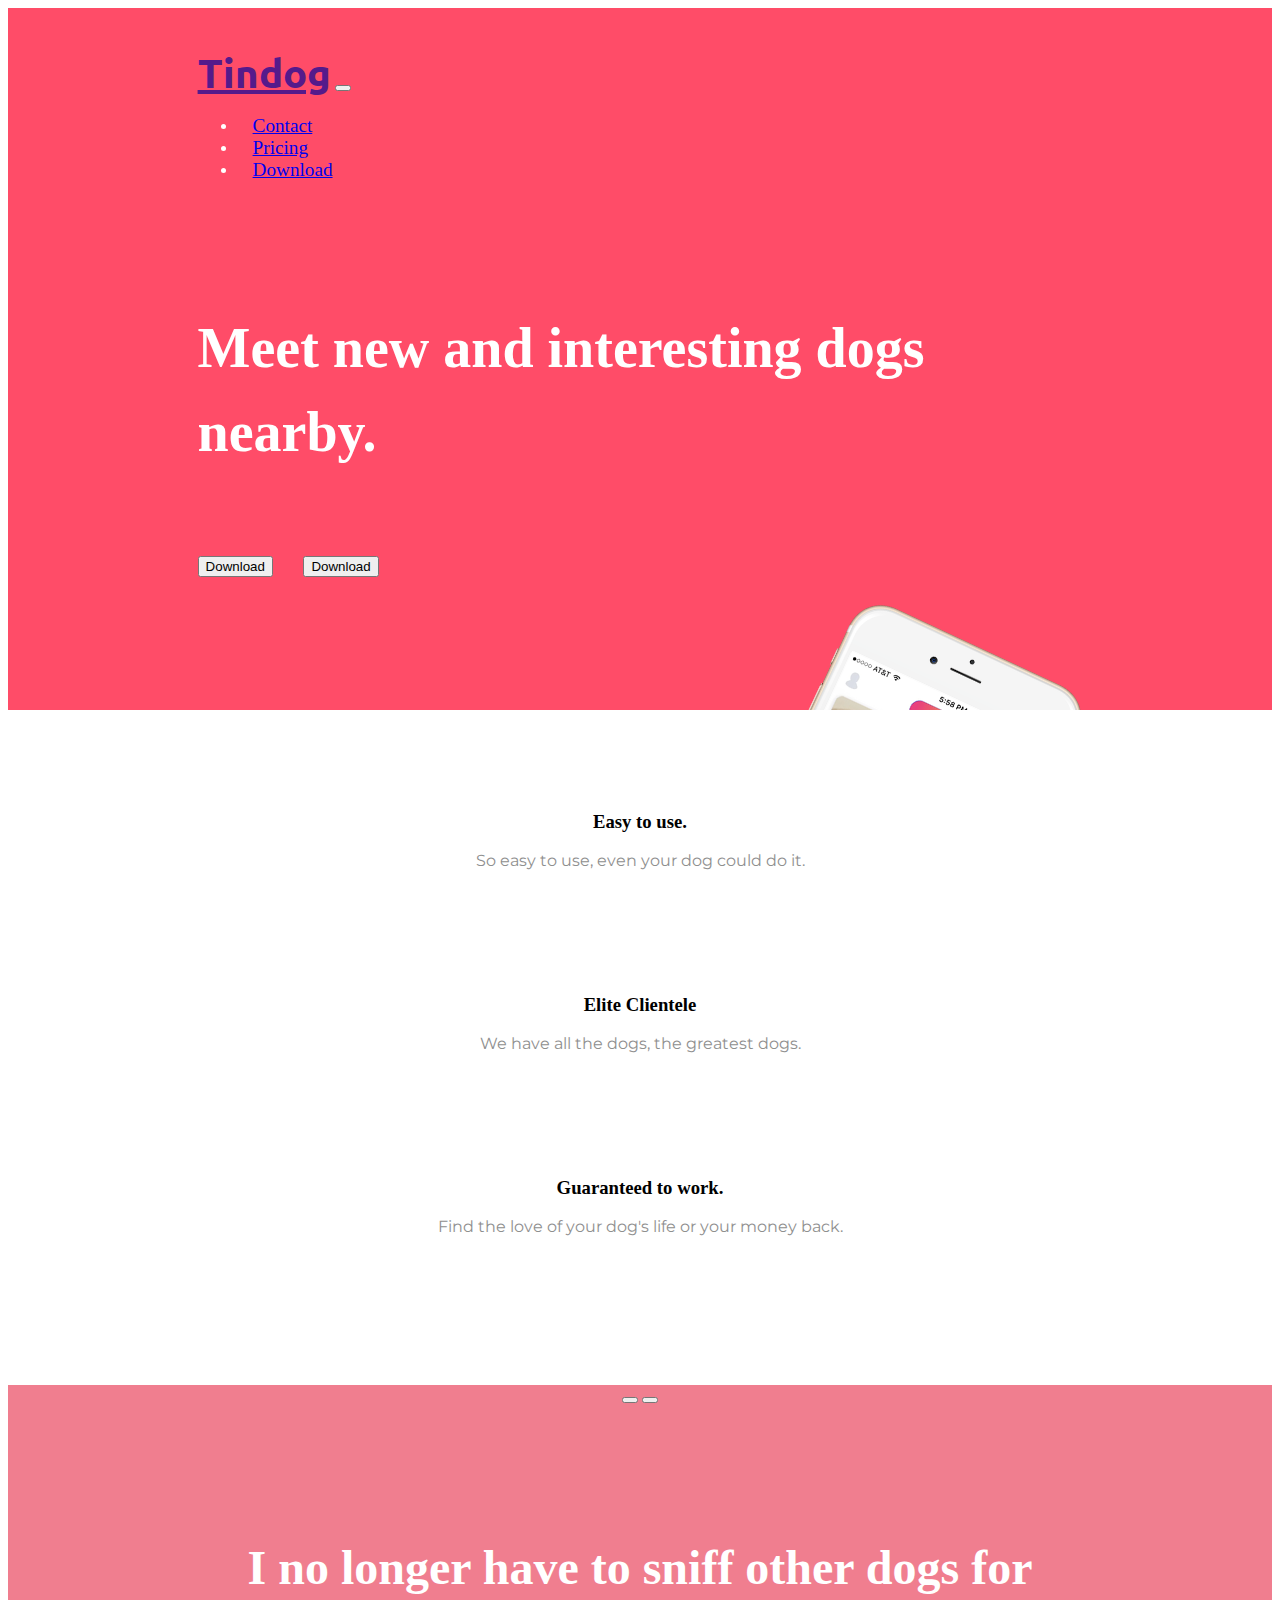
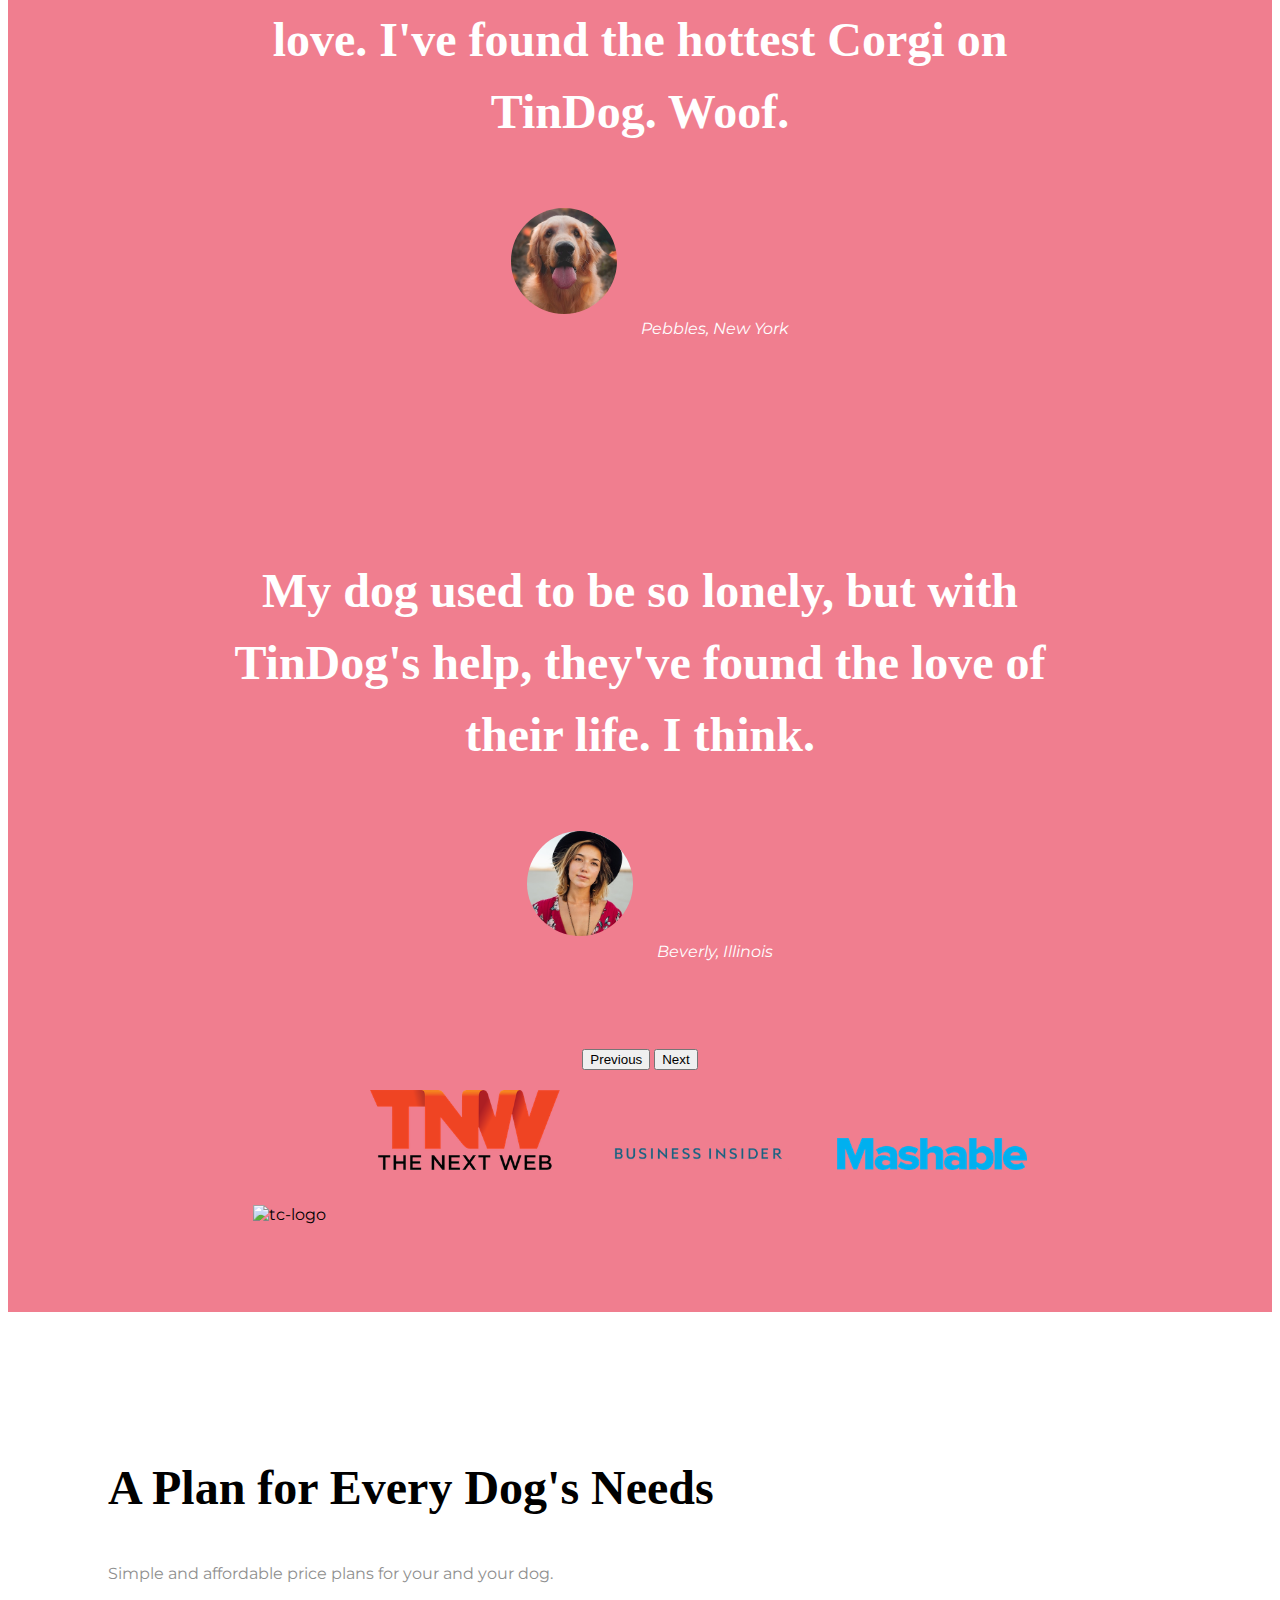
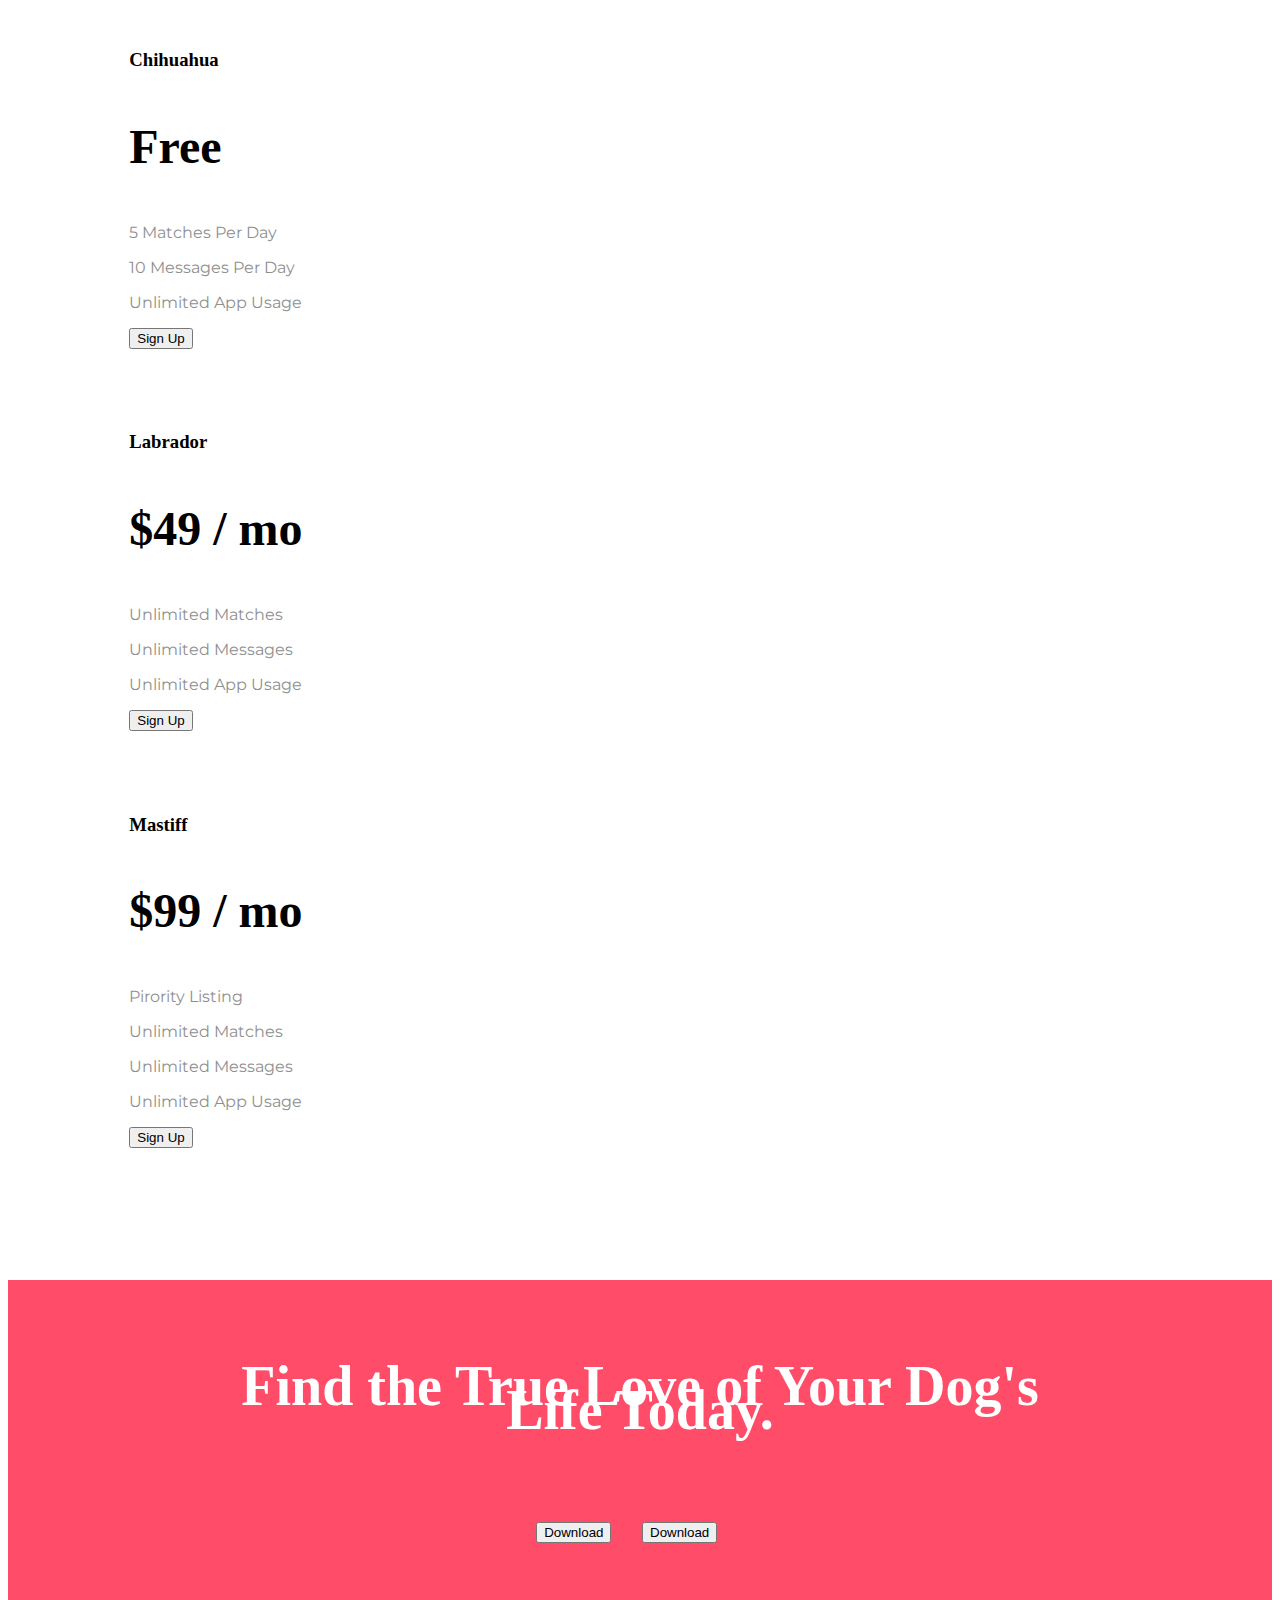
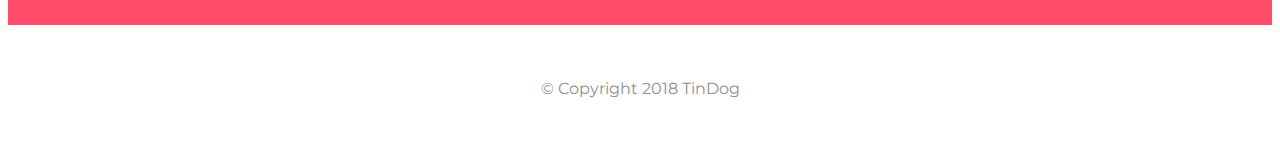
==== commit 7f089096: "Added navbar id hrefs footer and call to action styles" ====
--- a/tindog/index.html
+++ b/tindog/index.html
@@ -35,13 +35,13 @@
         <div class="collapse navbar-collapse" id="navbarTogglerDemo01">
             <ul class="navbar-nav ms-auto">
                 <li class="nav-item">
-                    <a class="nav-link" href="">Contact</a> 
+                    <a class="nav-link" href="#footer">Contact</a> 
                 </li>
                 <li class="nav-item">
-                    <a class="nav-link" href="">Pricing</a> 
+                    <a class="nav-link" href="#pricing">Pricing</a> 
                 </li>
                 <li class="nav-item">
-                    <a class="nav-link" href="">Download</a> 
+                    <a class="nav-link" href="#cta">Download</a> 
                 </li>
             </ul>   
         </div> 
@@ -213,9 +213,9 @@
 
   <section id="cta">
 
-    <h3>Find the True Love of Your Dog's Life Today.</h3>
-    <button type="button">Download</button>
-    <button type="button">Download</button>
+    <h3 class="cta-heading">Find the True Love of Your Dog's Life Today.</h3>
+    <button class="btn btn-dark btn-lg download-button" type="button"><i class="fa-brands fa-apple"></i> Download</button>
+    <button class="btn btn-outline-light btn-lg download-button" type="button"><i class="fa-brands fa-google-play"></i> Download</button>
 
   </section>
 
@@ -223,7 +223,7 @@
   <!-- Footer -->
 
   <footer id="footer">
-
+    <p class="footer-icons"><i class="fa-brands fa-twitter"></i>  <i class="fa-brands fa-facebook-f"></i>  <i class="fa-brands fa-instagram"></i>  <i class="fa-solid fa-envelope"></i></p>
     <p>© Copyright 2018 TinDog</p>
 
   </footer>
--- a/tindog/css/styles.css
+++ b/tindog/css/styles.css
@@ -139,4 +139,29 @@
 
 .pricing-column{
     padding: 3% 2%;
+}
+
+/* Call to Action */
+
+#cta{
+    padding: 3% 15%;
+    text-align: center;
+    background-color: #ff4c68;
+    color: #fff;
+}
+
+.cta-heading{
+    font-size: 3.5rem;
+    font-family: 'Monserrat-Light';
+    line-height: 1.5rem;
+}
+/* Footer */
+
+#footer{
+    padding: 3% 15%;
+    text-align: center;
+}
+
+.footer-icons{
+    word-spacing: 40px;
 }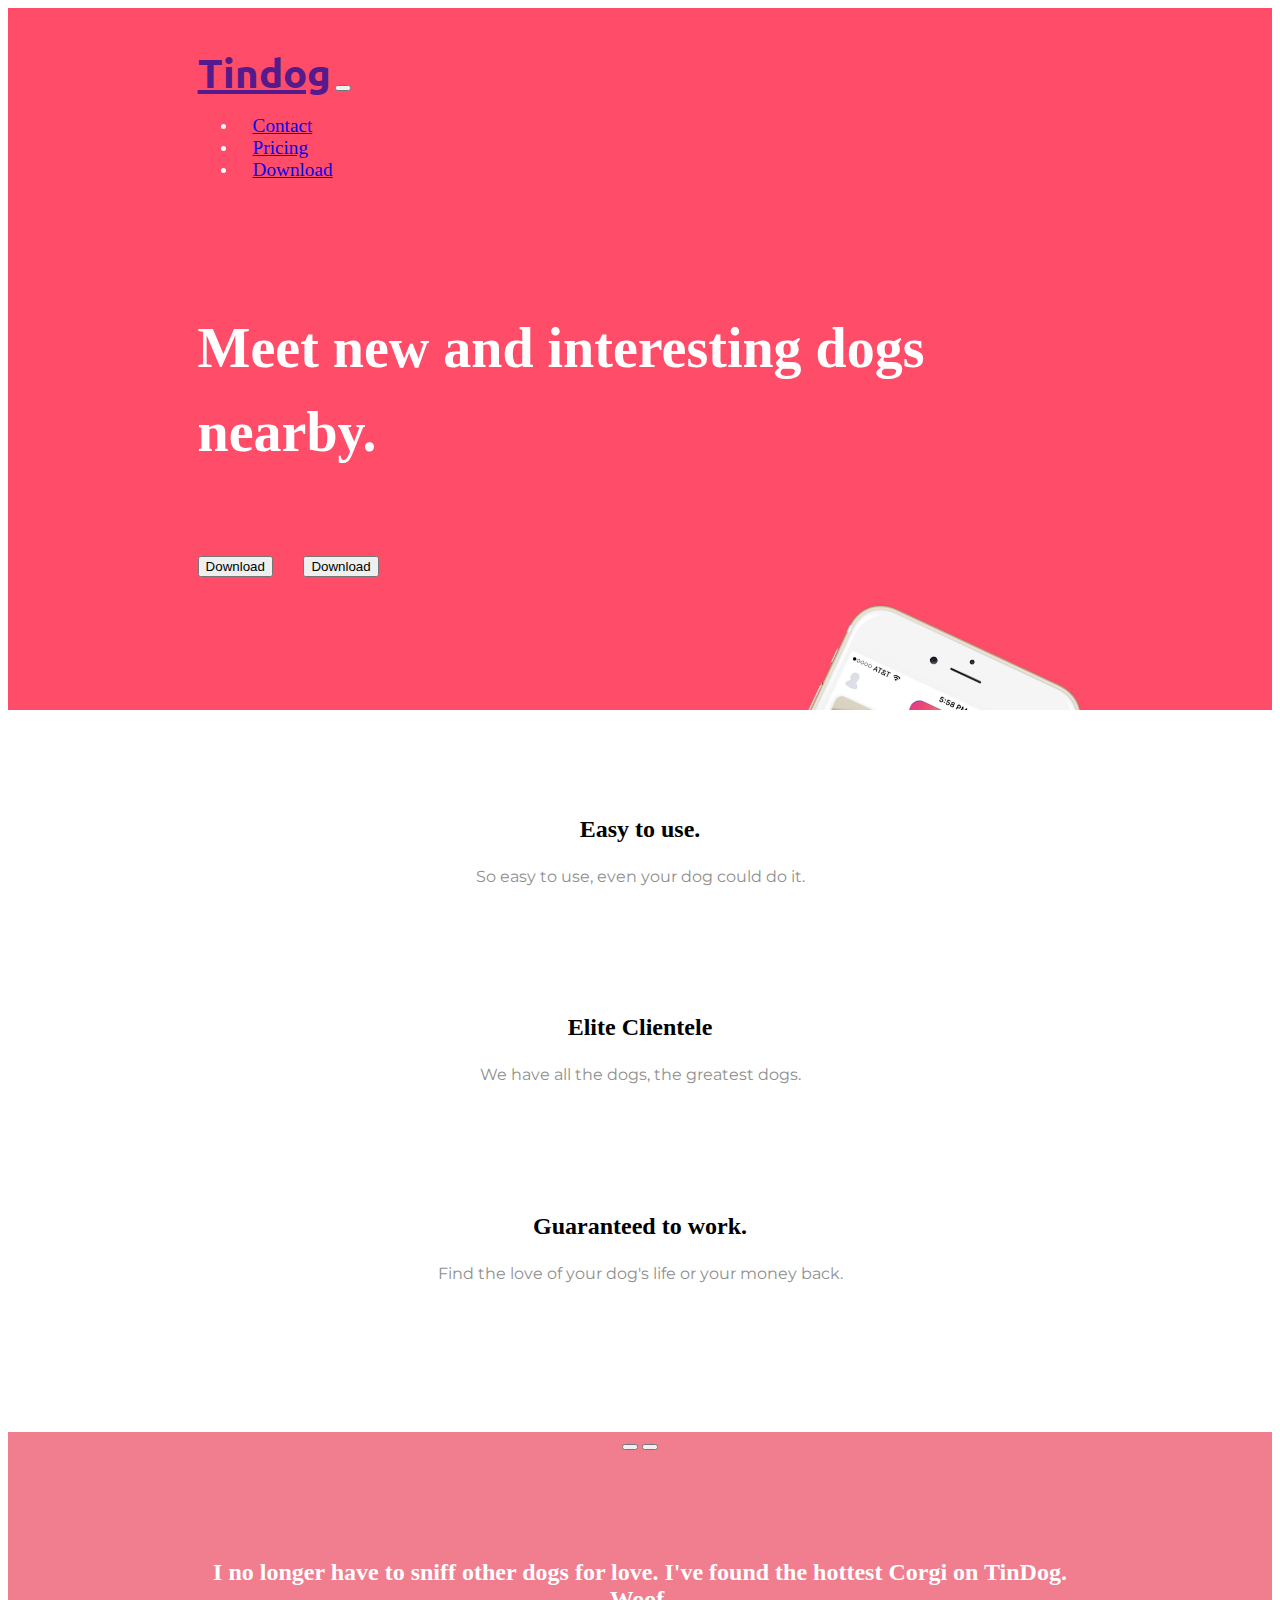
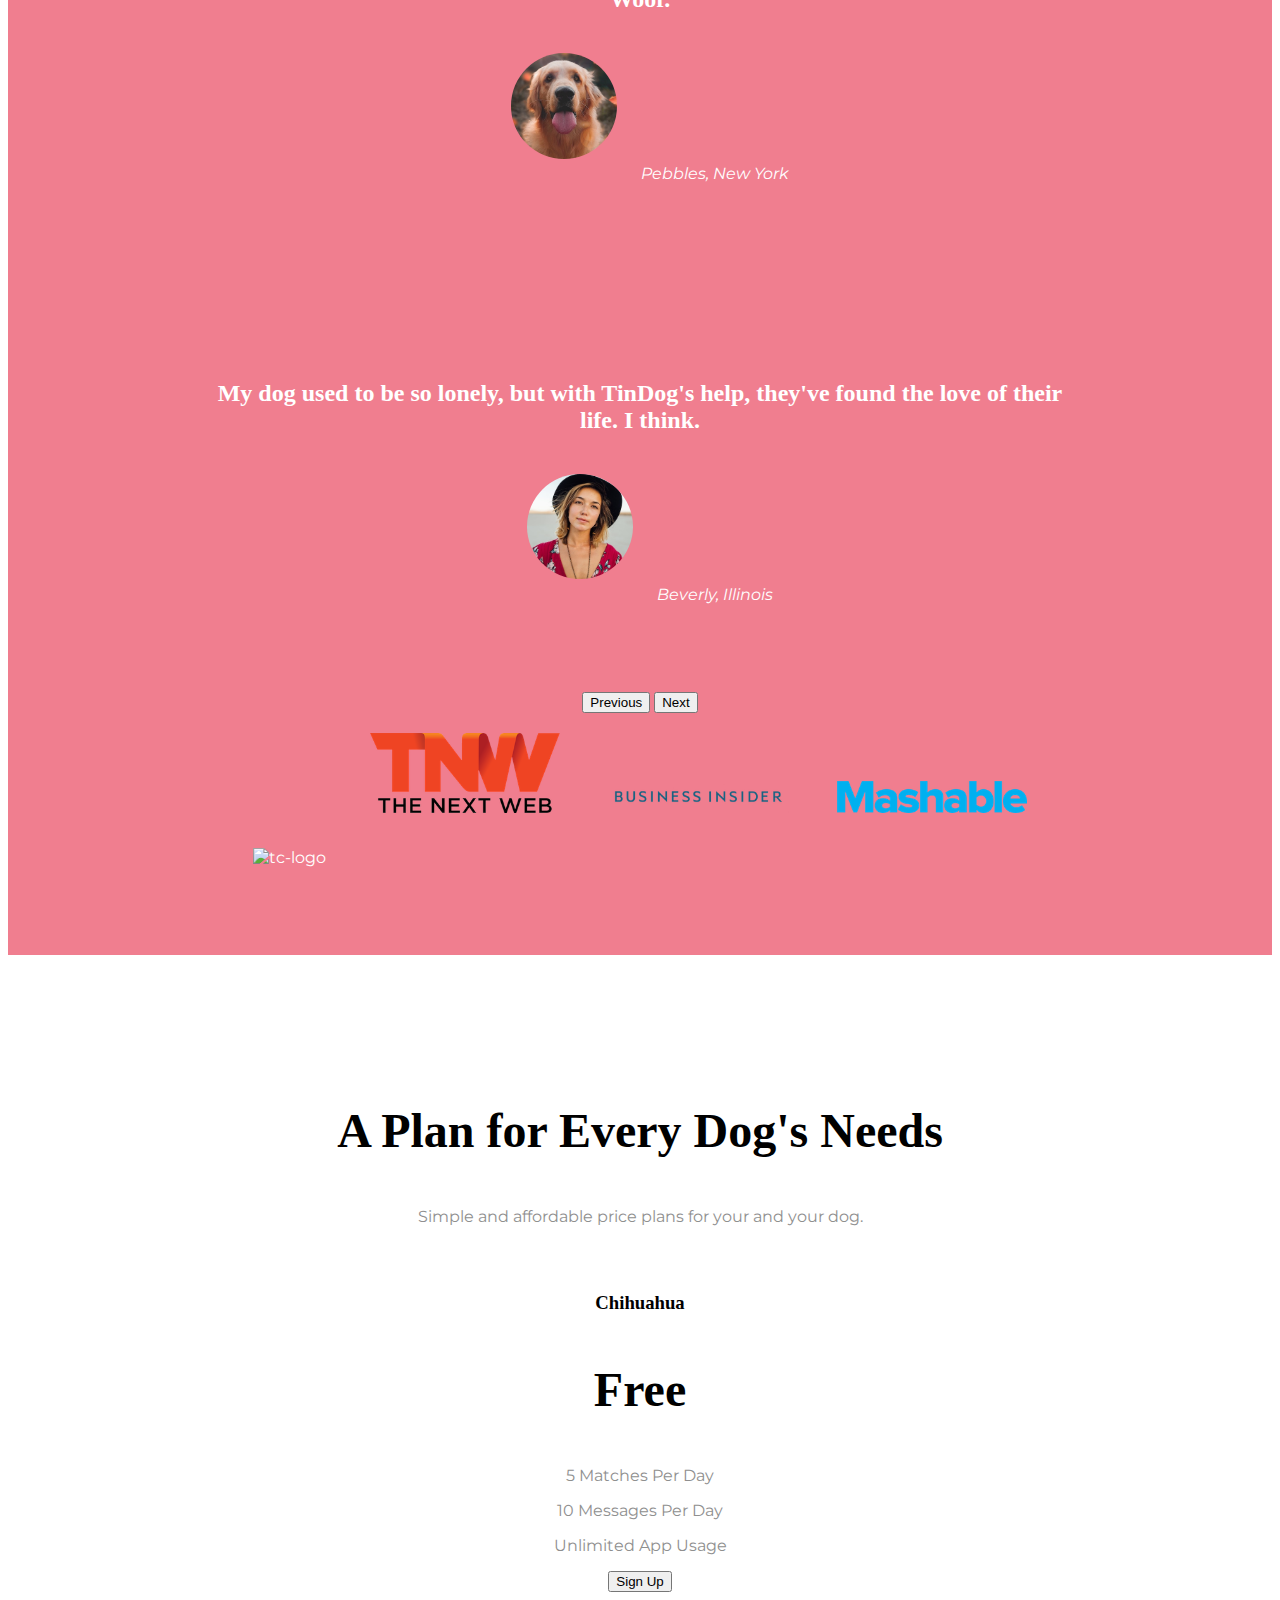
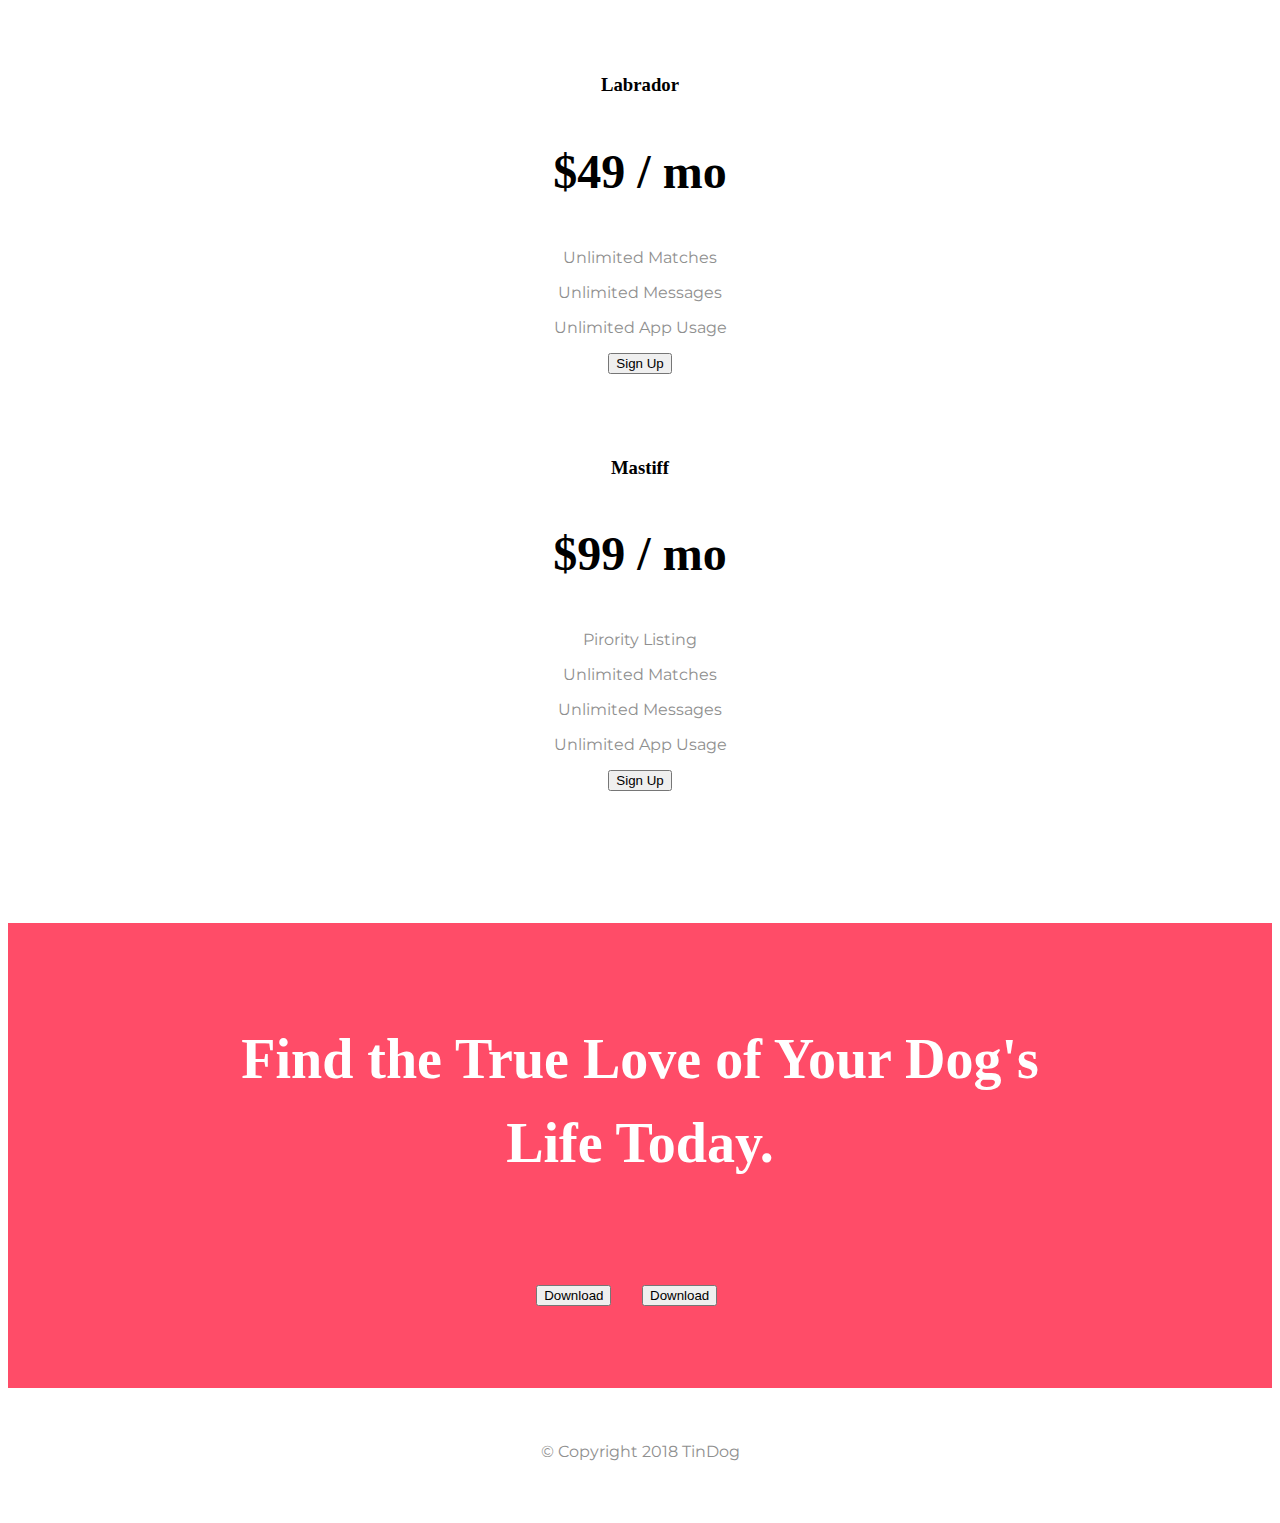
==== commit cf204376: "Refactodred CSS" ====
--- a/tindog/index.html
+++ b/tindog/index.html
@@ -24,7 +24,7 @@
 
 <body>
 
-  <section id="title">
+  <section class="colored" id="title">
     <div class="container-fluid">
     <!-- Nav Bar -->
     <nav class="navbar navbar-expand-lg navbar-dark">
@@ -54,7 +54,7 @@
 
     <div class="row">
       <div class="col-lg-6">
-        <h1>Meet new and interesting dogs nearby.</h1>
+        <h1 class="big-heading">Meet new and interesting dogs nearby.</h1>
         <button type="button" class="btn btn-dark btn-lg download-button"><i class="fa-brands fa-apple"></i> Download</button>
         <button type="button" class="btn btn-outline-light btn-lg download-button"><i class="fa-brands fa-google-play"></i> Download</button>
       </div>
@@ -70,25 +70,25 @@
 
   <!-- Features -->
 
-  <section id="features">
+  <section class="white" id="features">
     <div class="container-fluid">
       <div class="row">
 
         <div class="col-lg-4 feature-box">
           <i class="fa-solid fa-circle-check feature-icon fa-4x"></i>
-          <h3 >Easy to use.</h3>
+          <h3 class="feature-title">Easy to use.</h3>
           <p >So easy to use, even your dog could do it.</p>
         </div>
 
         <div class="col-lg-4 feature-box">
           <i class="fa-solid fa-bullseye feature-icon fa-4x"></i>
-          <h3 >Elite Clientele</h3>
+          <h3 class="feature-title">Elite Clientele</h3>
           <p >We have all the dogs, the greatest dogs.</p>
         </div>
         
         <div class="col-lg-4 feature-box">
           <i class="fa-solid fa-heart feature-icon fa-4x"></i>
-          <h3 >Guaranteed to work.</h3>
+          <h3 class="feature-title">Guaranteed to work.</h3>
           <p >Find the love of your dog's life or your money back.</p>
         </div>
       </div>
@@ -98,7 +98,7 @@
 
   <!-- Testimonials -->
 
-  <section id="testimonials">
+  <section class="colored" id="testimonials">
     
     <div id="testimonial-carousel" class="carousel slide">
       <div class="carousel-indicators">
@@ -108,7 +108,7 @@
       </div>
       <div class="carousel-inner">
         <div class="carousel-item active">
-          <h2>I no longer have to sniff other dogs for love. I've found the hottest Corgi on TinDog. Woof.</h2>
+          <h2 class="testimonial-text">I no longer have to sniff other dogs for love. I've found the hottest Corgi on TinDog. Woof.</h2>
           <img class="testimonial-image" src="images/dog-img.jpg" alt="dog-profile">
           <em>Pebbles, New York</em>
 
@@ -138,7 +138,7 @@
 
   <!-- Press -->
 
-  <section id="press">
+  <section class="colored" id="press">
     <img class="press-logo" src="images/techcrunch.png" alt="tc-logo">
     <img class="press-logo" src="images/tnw.png" alt="tnw-logo">
     <img class="press-logo" src="images/bizinsider.png" alt="biz-insider-logo">
@@ -151,9 +151,9 @@
 
   
 
-  <section id="pricing">
-
-    <h2>A Plan for Every Dog's Needs</h2>
+  <section class="white" id="pricing">
+
+    <h2 class="section-heading">A Plan for Every Dog's Needs</h2>
     <p>Simple and affordable price plans for your and your dog.</p>
 
     <div class="row">
@@ -163,7 +163,7 @@
             <h3>Chihuahua</h3>
           </div>
             <div class="card-body">
-              <h2>Free</h2>
+              <h2 class="price-text">Free</h2>
               <p>5 Matches Per Day</p>
               <p>10 Messages Per Day</p>
               <p>Unlimited App Usage</p>
@@ -177,7 +177,7 @@
           <h3>Labrador</h3>
         </div>
           <div class="card-body">
-            <h2>$49 / mo</h2>
+            <h2 class="price-text">$49 / mo</h2>
             <p>Unlimited Matches</p>
             <p>Unlimited Messages</p>
             <p>Unlimited App Usage</p>
@@ -193,7 +193,7 @@
         <h3>Mastiff</h3>
       </div>
         <div class="card-body">
-          <h2>$99 / mo</h2>
+          <h2 class="price-text">$99 / mo</h2>
           <p>Pirority Listing</p>
           <p>Unlimited Matches</p>
           <p>Unlimited Messages</p>
@@ -211,9 +211,9 @@
 
   <!-- Call to Action -->
 
-  <section id="cta">
-
-    <h3 class="cta-heading">Find the True Love of Your Dog's Life Today.</h3>
+  <section class="colored" id="cta">
+
+    <h3 class="big-heading">Find the True Love of Your Dog's Life Today.</h3>
     <button class="btn btn-dark btn-lg download-button" type="button"><i class="fa-brands fa-apple"></i> Download</button>
     <button class="btn btn-outline-light btn-lg download-button" type="button"><i class="fa-brands fa-google-play"></i> Download</button>
 
@@ -222,7 +222,7 @@
 
   <!-- Footer -->
 
-  <footer id="footer">
+  <footer class="white" id="footer">
     <p class="footer-icons"><i class="fa-brands fa-twitter"></i>  <i class="fa-brands fa-facebook-f"></i>  <i class="fa-brands fa-instagram"></i>  <i class="fa-solid fa-envelope"></i></p>
     <p>© Copyright 2018 TinDog</p>
 
--- a/tindog/css/styles.css
+++ b/tindog/css/styles.css
@@ -1,31 +1,47 @@
-/* font-family: 'Merriweather', serif;
-font-family: 'Montserrat', sans-serif;
-font-family: 'Sacramento', cursive; */
 body{
     font-family: 'Montserrat';
+    text-align: center;
 }
 
-h1 {  
+h1, h2, h3, h4, h5, h6 {
+    font-family: "Montserrat-Bold";
+}
+
+p{
+    color: #8f8f8f;
+ }
+
+.big-heading{
     font-family: 'Montserrat-Black, sans-serif';
     font-size: 3.5rem;
     line-height: 1.5;  
     font-weight: 900;
 }
 
-h2 {
-    font-family: "Montserrat-Bold";
+.section-heading{
     font-size: 3rem;
     line-height: 1.5;
 }
+
+/* Containers */
 
 .container-fluid{
     padding: 3% 15% 7%;
 }
 
-#title {
+/* Sections */
+
+.colored{
     background-color: #ff4c68;
     color: #fff;
-    
+}
+
+.white{
+    background-color: #fff;
+}
+
+#title {
+    text-align: left;
 }
 
 /* Navigation Bar */
@@ -80,8 +96,11 @@
     position: relative;
 }
 
+.feature-title{
+    font-size: 1.5rem;
+}
+
 .feature-box {
-    text-align: center;
     padding: 5%;
 }
 
@@ -94,20 +113,15 @@
     color:  #ff4c68;
 }
 
-h3 {
-    font-family: "Montserrat-Bold";
-}
-
-p{
-    color: #8f8f8f;
- }
-
 /*Testimonial Section */
 
 #testimonials {
-    text-align: center;
     background-color: #f07e8f;
-    color: white;
+}
+
+.testymonial-text{
+    font-size: 3rem;
+    line-height: 1.5;
 }
 
 .testimonial-image {
@@ -118,7 +132,6 @@
 
 #press{
     background-color: #f07e8f;
-    text-align: center;
     padding-bottom: 3%;
 }
 
@@ -137,6 +150,11 @@
     padding: 100px;
 }
 
+.price-text{
+    font-size: 3rem;
+    line-height: 1.5;
+}
+
 .pricing-column{
     padding: 3% 2%;
 }
@@ -145,21 +163,12 @@
 
 #cta{
     padding: 3% 15%;
-    text-align: center;
-    background-color: #ff4c68;
-    color: #fff;
 }
 
-.cta-heading{
-    font-size: 3.5rem;
-    font-family: 'Monserrat-Light';
-    line-height: 1.5rem;
-}
 /* Footer */
 
 #footer{
     padding: 3% 15%;
-    text-align: center;
 }
 
 .footer-icons{
